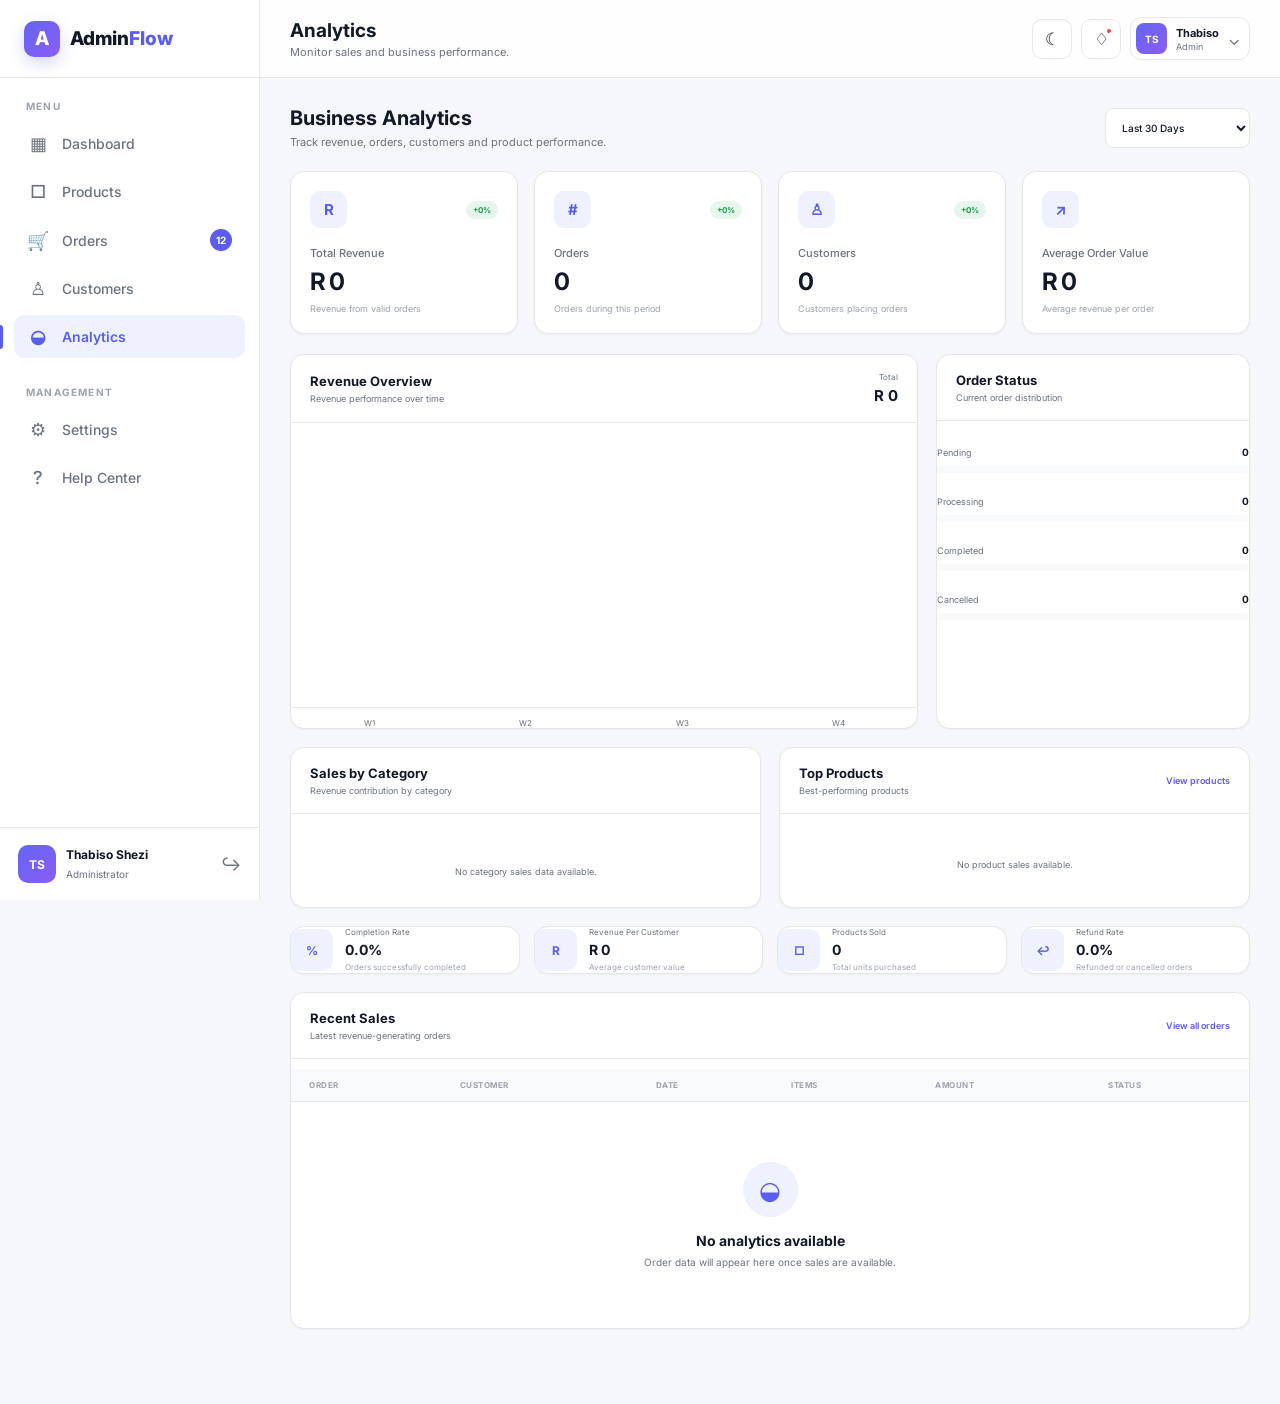
==== analytics.html @ e4ff373b "Add AdminFlow admin dashboard project" ====
<!DOCTYPE html>
<html lang="en">

<head>
    <meta charset="UTF-8">

    <meta
        name="viewport"
        content="width=device-width, initial-scale=1.0"
    >

    <meta
        name="description"
        content="AdminFlow sales and business analytics dashboard."
    >

    <title>Analytics | AdminFlow</title>

    <link rel="stylesheet" href="style.css">
</head>

<body>

<div class="dashboard-layout">

    <!-- ==========================================
         SIDEBAR
    =========================================== -->

    <aside class="sidebar" id="sidebar">

        <div class="sidebar-header">

            <a href="index.html" class="logo">

                <span class="logo-icon">
                    A
                </span>

                <span class="logo-text">
                    Admin<span>Flow</span>
                </span>

            </a>


            <button
                class="sidebar-close"
                id="sidebarClose"
                aria-label="Close sidebar"
            >
                ✕
            </button>

        </div>


        <nav class="sidebar-nav">

            <p class="nav-title">
                MENU
            </p>


            <a href="index.html" class="nav-link">

                <span class="nav-icon">
                    ▦
                </span>

                <span>
                    Dashboard
                </span>

            </a>


            <a href="products.html" class="nav-link">

                <span class="nav-icon">
                    □
                </span>

                <span>
                    Products
                </span>

            </a>


            <a href="orders.html" class="nav-link">

                <span class="nav-icon">
                    🛒
                </span>

                <span>
                    Orders
                </span>

                <span
                    class="nav-badge"
                    id="ordersBadge"
                >
                    12
                </span>

            </a>


            <a href="customers.html" class="nav-link">

                <span class="nav-icon">
                    ♙
                </span>

                <span>
                    Customers
                </span>

            </a>


            <a
                href="analytics.html"
                class="nav-link active"
            >

                <span class="nav-icon">
                    ◒
                </span>

                <span>
                    Analytics
                </span>

            </a>


            <p class="nav-title settings-title">
                MANAGEMENT
            </p>


            <a href="settings.html" class="nav-link">

                <span class="nav-icon">⚙</span>
                
                <span>Settings</span>
            </a>


            <a href="help.html" class="nav-link">

                <span class="nav-icon">?</span>

                <span>Help Center</span>
                
            </a>

        </nav>


        <!-- Sidebar User -->

        <div class="sidebar-user">

            <div class="user-avatar">
                TS
            </div>


            <div class="user-info">

                <strong>
                    Thabiso Shezi
                </strong>

                <span>
                    Administrator
                </span>

            </div>


            <button
                class="logout-btn"
                aria-label="Logout"
            >
                ↪
            </button>

        </div>

    </aside>


    <!-- ==========================================
         MAIN
    =========================================== -->

    <main class="main-content">


        <!-- ======================================
             HEADER
        ======================================= -->

        <header class="top-header">

            <div class="header-left">

                <button
                    class="menu-btn"
                    id="menuBtn"
                    aria-label="Open sidebar"
                >
                    ☰
                </button>


                <div>

                    <h1>
                        Analytics
                    </h1>

                    <p>
                        Monitor sales and business performance.
                    </p>

                </div>

            </div>


            <div class="header-actions">


                <!-- Theme -->

                <button
                    class="header-btn"
                    id="themeToggle"
                    aria-label="Change theme"
                >
                    ☾
                </button>


                <!-- Notifications -->

                <button
                    class="header-btn notification-btn"
                    aria-label="Notifications"
                >

                    ♢

                    <span class="notification-dot"></span>

                </button>


                <!-- Profile -->

                <button class="profile-button">

                    <div class="profile-avatar">
                        TS
                    </div>


                    <div class="profile-details">

                        <strong>
                            Thabiso
                        </strong>

                        <span>
                            Admin
                        </span>

                    </div>


                    <span class="profile-arrow">
                        ⌄
                    </span>

                </button>

            </div>

        </header>


        <!-- ======================================
             CONTENT
        ======================================= -->

        <div class="dashboard-content">


            <!-- ==================================
                 ANALYTICS HEADING
            =================================== -->

            <div class="products-page-heading">

                <div>

                    <h2>
                        Business Analytics
                    </h2>

                    <p>
                        Track revenue, orders, customers and product performance.
                    </p>

                </div>


                <select
                    id="analyticsPeriod"
                    class="analytics-period-select"
                    aria-label="Analytics period"
                >

                    <option value="7">
                        Last 7 Days
                    </option>

                    <option value="30" selected>
                        Last 30 Days
                    </option>

                    <option value="90">
                        Last 90 Days
                    </option>

                    <option value="all">
                        All Time
                    </option>

                </select>

            </div>


            <!-- ==================================
                 ANALYTICS STATS
            =================================== -->

            <section class="product-stats-grid">


                <!-- Revenue -->

                <article class="stat-card">

                    <div class="stat-top">

                        <div class="stat-icon">
                            R
                        </div>

                        <span
                            class="analytics-change positive"
                            id="revenueChange"
                        >
                            +0%
                        </span>

                    </div>


                    <p class="stat-label">
                        Total Revenue
                    </p>


                    <h3 id="analyticsRevenue">
                        R0
                    </h3>


                    <p class="stat-description">
                        Revenue from valid orders
                    </p>

                </article>


                <!-- Orders -->

                <article class="stat-card">

                    <div class="stat-top">

                        <div class="stat-icon">
                            #
                        </div>

                        <span
                            class="analytics-change positive"
                            id="ordersChange"
                        >
                            +0%
                        </span>

                    </div>


                    <p class="stat-label">
                        Orders
                    </p>


                    <h3 id="analyticsOrders">
                        0
                    </h3>


                    <p class="stat-description">
                        Orders during this period
                    </p>

                </article>


                <!-- Customers -->

                <article class="stat-card">

                    <div class="stat-top">

                        <div class="stat-icon">
                            ♙
                        </div>

                        <span
                            class="analytics-change positive"
                            id="customersChange"
                        >
                            +0%
                        </span>

                    </div>


                    <p class="stat-label">
                        Customers
                    </p>


                    <h3 id="analyticsCustomers">
                        0
                    </h3>


                    <p class="stat-description">
                        Customers placing orders
                    </p>

                </article>


                <!-- Average Order -->

                <article class="stat-card">

                    <div class="stat-top">

                        <div class="stat-icon">
                            ↗
                        </div>

                    </div>


                    <p class="stat-label">
                        Average Order Value
                    </p>


                    <h3 id="averageOrderValue">
                        R0
                    </h3>


                    <p class="stat-description">
                        Average revenue per order
                    </p>

                </article>

            </section>


            <!-- ==================================
                 MAIN ANALYTICS
            =================================== -->

            <section class="analytics-main-grid">


                <!-- ==============================
                     REVENUE CHART
                =============================== -->

                <article class="dashboard-card analytics-revenue-card">

                    <div class="card-header">

                        <div>

                            <h3>
                                Revenue Overview
                            </h3>

                            <p>
                                Revenue performance over time
                            </p>

                        </div>


                        <div class="analytics-total">

                            <span>
                                Total
                            </span>

                            <strong id="chartRevenueTotal">
                                R0
                            </strong>

                        </div>

                    </div>


                    <!-- Chart -->

                    <div
                        class="analytics-chart"
                        id="analyticsRevenueChart"
                    >

                        <!-- Generated with JavaScript -->

                    </div>


                    <!-- Labels -->

                    <div
                        class="analytics-chart-labels"
                        id="analyticsChartLabels"
                    >
                    </div>

                </article>


                <!-- ==============================
                     ORDER STATUS
                =============================== -->

                <article class="dashboard-card">

                    <div class="card-header">

                        <div>

                            <h3>
                                Order Status
                            </h3>

                            <p>
                                Current order distribution
                            </p>

                        </div>

                    </div>


                    <div class="order-status-analytics">


                        <div class="analytics-status-item">

                            <div class="analytics-status-top">

                                <span>
                                    Pending
                                </span>

                                <strong id="analyticsPending">
                                    0
                                </strong>

                            </div>


                            <div class="analytics-progress">

                                <div
                                    class="analytics-progress-bar pending"
                                    id="pendingProgress"
                                ></div>

                            </div>

                        </div>


                        <div class="analytics-status-item">

                            <div class="analytics-status-top">

                                <span>
                                    Processing
                                </span>

                                <strong id="analyticsProcessing">
                                    0
                                </strong>

                            </div>


                            <div class="analytics-progress">

                                <div
                                    class="analytics-progress-bar processing"
                                    id="processingProgress"
                                ></div>

                            </div>

                        </div>


                        <div class="analytics-status-item">

                            <div class="analytics-status-top">

                                <span>
                                    Completed
                                </span>

                                <strong id="analyticsCompleted">
                                    0
                                </strong>

                            </div>


                            <div class="analytics-progress">

                                <div
                                    class="analytics-progress-bar completed"
                                    id="completedProgress"
                                ></div>

                            </div>

                        </div>


                        <div class="analytics-status-item">

                            <div class="analytics-status-top">

                                <span>
                                    Cancelled
                                </span>

                                <strong id="analyticsCancelled">
                                    0
                                </strong>

                            </div>


                            <div class="analytics-progress">

                                <div
                                    class="analytics-progress-bar cancelled"
                                    id="cancelledProgress"
                                ></div>

                            </div>

                        </div>

                    </div>

                </article>

            </section>


            <!-- ==================================
                 SECOND ANALYTICS ROW
            =================================== -->

            <section class="analytics-secondary-grid">


                <!-- ==============================
                     SALES BY CATEGORY
                =============================== -->

                <article class="dashboard-card">

                    <div class="card-header">

                        <div>

                            <h3>
                                Sales by Category
                            </h3>

                            <p>
                                Revenue contribution by category
                            </p>

                        </div>

                    </div>


                    <div
                        class="analytics-category-list"
                        id="analyticsCategoryList"
                    >

                        <!-- Generated with JS -->

                    </div>

                </article>


                <!-- ==============================
                     TOP PRODUCTS
                =============================== -->

                <article class="dashboard-card">

                    <div class="card-header">

                        <div>

                            <h3>
                                Top Products
                            </h3>

                            <p>
                                Best-performing products
                            </p>

                        </div>


                        <a
                            href="products.html"
                            class="view-all-link"
                        >
                            View products
                        </a>

                    </div>


                    <div
                        class="analytics-products-list"
                        id="analyticsTopProducts"
                    >

                        <!-- Generated with JS -->

                    </div>

                </article>

            </section>


            <!-- ==================================
                 BUSINESS INSIGHTS
            =================================== -->

            <section class="analytics-insights-grid">


                <!-- Conversion -->

                <article class="dashboard-card insight-card">

                    <div class="insight-icon">
                        %
                    </div>


                    <div>

                        <span>
                            Completion Rate
                        </span>

                        <strong id="completionRate">
                            0%
                        </strong>

                        <p>
                            Orders successfully completed
                        </p>

                    </div>

                </article>


                <!-- Customer Value -->

                <article class="dashboard-card insight-card">

                    <div class="insight-icon">
                        R
                    </div>


                    <div>

                        <span>
                            Revenue Per Customer
                        </span>

                        <strong id="revenuePerCustomer">
                            R0
                        </strong>

                        <p>
                            Average customer value
                        </p>

                    </div>

                </article>


                <!-- Products Sold -->

                <article class="dashboard-card insight-card">

                    <div class="insight-icon">
                        □
                    </div>


                    <div>

                        <span>
                            Products Sold
                        </span>

                        <strong id="productsSold">
                            0
                        </strong>

                        <p>
                            Total units purchased
                        </p>

                    </div>

                </article>


                <!-- Refund Rate -->

                <article class="dashboard-card insight-card">

                    <div class="insight-icon">
                        ↩
                    </div>


                    <div>

                        <span>
                            Refund Rate
                        </span>

                        <strong id="refundRate">
                            0%
                        </strong>

                        <p>
                            Refunded or cancelled orders
                        </p>

                    </div>

                </article>

            </section>


            <!-- ==================================
                 RECENT SALES
            =================================== -->

            <section class="dashboard-card analytics-sales-card">

                <div class="card-header">

                    <div>

                        <h3>
                            Recent Sales
                        </h3>

                        <p>
                            Latest revenue-generating orders
                        </p>

                    </div>


                    <a
                        href="orders.html"
                        class="view-all-link"
                    >
                        View all orders
                    </a>

                </div>


                <div class="table-wrapper">

                    <table>

                        <thead>

                            <tr>

                                <th>
                                    ORDER
                                </th>

                                <th>
                                    CUSTOMER
                                </th>

                                <th>
                                    DATE
                                </th>

                                <th>
                                    ITEMS
                                </th>

                                <th>
                                    AMOUNT
                                </th>

                                <th>
                                    STATUS
                                </th>

                            </tr>

                        </thead>


                        <tbody id="analyticsRecentSales">

                            <!-- Generated with JS -->

                        </tbody>

                    </table>

                </div>


                <!-- Empty State -->

                <div
                    class="products-empty-state"
                    id="analyticsEmptyState"
                    hidden
                >

                    <div>
                        ◒
                    </div>

                    <h3>
                        No analytics available
                    </h3>

                    <p>
                        Order data will appear here once sales are available.
                    </p>

                </div>

            </section>

        </div>

    </main>

</div>


<!-- ==========================================
     MOBILE SIDEBAR OVERLAY
=========================================== -->

<div
    class="sidebar-overlay"
    id="sidebarOverlay"
></div>


<script src="script.js"></script>
<script src="app.js"></script>

</body>

</html>
---- style.css ----
/* =====================================================
   ADMINFLOW DASHBOARD
   style.css
   ===================================================== */

@import url("https://fonts.googleapis.com/css2?family=Inter:wght@400;500;600;700;800&display=swap");


/* =========================
   VARIABLES
   ========================= */

:root {
    --bg: #f6f7fb;
    --surface: #ffffff;
    --surface-secondary: #f9fafb;

    --text-primary: #111827;
    --text-secondary: #6b7280;
    --text-light: #9ca3af;

    --border: #e5e7eb;

    --primary: #5b5cf0;
    --primary-hover: #4f46e5;
    --primary-light: #eef2ff;

    --success: #16a34a;
    --success-bg: #dcfce7;

    --warning: #d97706;
    --warning-bg: #fef3c7;

    --danger: #dc2626;
    --danger-bg: #fee2e2;

    --info: #2563eb;
    --info-bg: #dbeafe;

    --sidebar-width: 260px;

    --shadow-sm:
        0 1px 2px rgba(0, 0, 0, 0.04);

    --shadow:
        0 8px 30px rgba(0, 0, 0, 0.06);

    --radius-sm: 8px;
    --radius: 14px;
    --radius-lg: 18px;

    --transition: 0.25s ease;
}


/* =========================
   DARK MODE
   ========================= */

body.dark {
    --bg: #09090b;
    --surface: #111113;
    --surface-secondary: #18181b;

    --text-primary: #f4f4f5;
    --text-secondary: #a1a1aa;
    --text-light: #71717a;

    --border: #27272a;

    --primary-light: rgba(91, 92, 240, 0.12);

    --shadow:
        0 10px 40px rgba(0, 0, 0, 0.3);
}


/* =========================
   RESET
   ========================= */

* {
    margin: 0;
    padding: 0;
    box-sizing: border-box;
}

html {
    scroll-behavior: smooth;
}

body {
    font-family: "Inter", sans-serif;
    background: var(--bg);
    color: var(--text-primary);
    min-height: 100vh;
    transition:
        background var(--transition),
        color var(--transition);
}

button,
input,
select {
    font: inherit;
}

button {
    border: none;
    cursor: pointer;
}

a {
    text-decoration: none;
    color: inherit;
}


/* =========================
   LAYOUT
   ========================= */

.dashboard-layout {
    display: flex;
    min-height: 100vh;
}


/* =====================================================
   SIDEBAR
   ===================================================== */

.sidebar {
    position: fixed;

    top: 0;
    left: 0;
    bottom: 0;

    width: var(--sidebar-width);

    background: var(--surface);

    border-right: 1px solid var(--border);

    display: flex;
    flex-direction: column;

    z-index: 1000;

    transition:
        transform var(--transition),
        background var(--transition);
}


/* Sidebar header */

.sidebar-header {
    height: 78px;

    display: flex;
    align-items: center;
    justify-content: space-between;

    padding: 0 24px;

    border-bottom: 1px solid var(--border);
}


/* Logo */

.logo {
    display: flex;
    align-items: center;
    gap: 10px;

    font-weight: 800;
    font-size: 19px;
}

.logo-icon {
    width: 36px;
    height: 36px;

    display: grid;
    place-items: center;

    border-radius: 10px;

    color: white;

    background:
        linear-gradient(
            135deg,
            #6366f1,
            #8b5cf6
        );

    box-shadow:
        0 6px 15px rgba(99, 102, 241, 0.25);
}

.logo-text span {
    color: var(--primary);
}


/* Close button */

.sidebar-close {
    display: none;

    background: transparent;

    color: var(--text-secondary);

    font-size: 20px;
}


/* =========================
   SIDEBAR NAV
   ========================= */

.sidebar-nav {
    padding: 22px 14px;

    flex: 1;

    overflow-y: auto;
}

.nav-title {
    padding: 0 12px;

    margin-bottom: 10px;

    font-size: 10px;

    font-weight: 700;

    letter-spacing: 1.2px;

    color: var(--text-light);
}

.settings-title {
    margin-top: 28px;
}


/* Links */

.nav-link {
    position: relative;

    display: flex;
    align-items: center;

    gap: 13px;

    padding: 11px 13px;

    margin-bottom: 5px;

    border-radius: 10px;

    color: var(--text-secondary);

    font-size: 14px;

    font-weight: 500;

    transition: var(--transition);
}

.nav-link:hover {
    background: var(--surface-secondary);

    color: var(--text-primary);

    transform: translateX(2px);
}


/* Active */

.nav-link.active {
    color: var(--primary);

    background: var(--primary-light);

    font-weight: 600;
}

.nav-link.active::before {
    content: "";

    position: absolute;

    left: -14px;

    width: 3px;
    height: 24px;

    background: var(--primary);

    border-radius:
        0 4px 4px 0;
}


/* Icons */

.nav-icon {
    width: 22px;

    text-align: center;

    font-size: 18px;
}


/* Badge */

.nav-badge {
    margin-left: auto;

    min-width: 22px;
    height: 22px;

    padding: 0 6px;

    display: grid;
    place-items: center;

    border-radius: 20px;

    background: var(--primary);

    color: white;

    font-size: 10px;

    font-weight: 700;
}


/* =========================
   SIDEBAR USER
   ========================= */

.sidebar-user {
    display: flex;
    align-items: center;

    gap: 10px;

    padding: 17px 18px;

    border-top: 1px solid var(--border);
}

.user-avatar,
.profile-avatar {
    display: grid;
    place-items: center;

    flex-shrink: 0;

    font-weight: 700;

    color: white;

    background:
        linear-gradient(
            135deg,
            #6366f1,
            #8b5cf6
        );
}

.user-avatar {
    width: 38px;
    height: 38px;

    border-radius: 10px;

    font-size: 12px;
}

.user-info {
    min-width: 0;

    flex: 1;
}

.user-info strong {
    display: block;

    font-size: 12px;

    white-space: nowrap;

    overflow: hidden;

    text-overflow: ellipsis;
}

.user-info span {
    font-size: 10px;

    color: var(--text-secondary);
}

.logout-btn {
    background: transparent;

    color: var(--text-secondary);

    font-size: 18px;

    transition: var(--transition);
}

.logout-btn:hover {
    color: var(--danger);

    transform: translateX(2px);
}


/* =====================================================
   MAIN CONTENT
   ===================================================== */

.main-content {
    width: calc(100% - var(--sidebar-width));

    margin-left: var(--sidebar-width);

    min-height: 100vh;
}


/* =====================================================
   TOP HEADER
   ===================================================== */

.top-header {
    min-height: 78px;

    display: flex;
    align-items: center;
    justify-content: space-between;

    gap: 20px;

    padding: 13px 30px;

    background:
        rgba(255, 255, 255, 0.85);

    border-bottom: 1px solid var(--border);

    position: sticky;

    top: 0;

    z-index: 500;

    backdrop-filter: blur(14px);
}

body.dark .top-header {
    background:
        rgba(17, 17, 19, 0.88);
}


/* Header left */

.header-left {
    display: flex;
    align-items: center;

    gap: 16px;
}

.header-left h1 {
    font-size: 19px;

    margin-bottom: 3px;
}

.header-left p {
    color: var(--text-secondary);

    font-size: 11px;
}


/* Menu button */

.menu-btn {
    display: none;

    width: 40px;
    height: 40px;

    border-radius: 9px;

    background: var(--surface-secondary);

    color: var(--text-primary);

    font-size: 20px;
}


/* Header actions */

.header-actions {
    display: flex;
    align-items: center;

    gap: 9px;
}


/* =========================
   SEARCH
   ========================= */

.search-box {
    width: 230px;
    height: 40px;

    display: flex;
    align-items: center;

    gap: 9px;

    padding: 0 13px;

    background: var(--surface-secondary);

    border: 1px solid var(--border);

    border-radius: 10px;

    transition: var(--transition);
}

.search-box:focus-within {
    border-color: var(--primary);

    box-shadow:
        0 0 0 3px rgba(91, 92, 240, 0.1);
}

.search-box span {
    color: var(--text-light);

    font-size: 18px;
}

.search-box input {
    width: 100%;

    border: none;
    outline: none;

    background: transparent;

    color: var(--text-primary);

    font-size: 12px;
}

.search-box input::placeholder {
    color: var(--text-light);
}


/* Header buttons */

.header-btn {
    position: relative;

    width: 40px;
    height: 40px;

    display: grid;
    place-items: center;

    border-radius: 10px;

    border: 1px solid var(--border);

    background: var(--surface);

    color: var(--text-primary);

    font-size: 17px;

    transition: var(--transition);
}

.header-btn:hover {
    background: var(--surface-secondary);

    transform: translateY(-1px);
}


/* Notification */

.notification-dot {
    position: absolute;

    top: 8px;
    right: 8px;

    width: 6px;
    height: 6px;

    background: #ef4444;

    border: 1px solid var(--surface);

    border-radius: 50%;
}


/* Profile */

.profile-button {
    display: flex;
    align-items: center;

    gap: 9px;

    padding: 5px 9px 5px 5px;

    border: 1px solid var(--border);

    border-radius: 11px;

    background: var(--surface);

    color: var(--text-primary);

    transition: var(--transition);
}

.profile-button:hover {
    background: var(--surface-secondary);
}

.profile-avatar {
    width: 31px;
    height: 31px;

    border-radius: 8px;

    font-size: 10px;
}

.profile-details {
    text-align: left;
}

.profile-details strong {
    display: block;

    font-size: 11px;
}

.profile-details span {
    display: block;

    margin-top: 1px;

    color: var(--text-secondary);

    font-size: 9px;
}

.profile-arrow {
    color: var(--text-secondary);
}


/* =====================================================
   DASHBOARD CONTENT
   ===================================================== */

.dashboard-content {
    width: 100%;

    max-width: 1600px;

    margin: auto;

    padding: 28px 30px 50px;
}


/* =========================
   SECTION HEADING
   ========================= */

.section-heading {
    display: flex;
    justify-content: space-between;
    align-items: center;

    gap: 20px;

    margin-bottom: 20px;
}

.section-heading h2 {
    font-size: 17px;

    margin-bottom: 4px;
}

.section-heading p {
    color: var(--text-secondary);

    font-size: 11px;
}


/* Date filter */

.date-filter {
    height: 38px;

    padding: 0 34px 0 13px;

    border: 1px solid var(--border);

    border-radius: 9px;

    background: var(--surface);

    color: var(--text-primary);

    outline: none;

    font-size: 11px;

    cursor: pointer;
}


/* =====================================================
   STAT CARDS
   ===================================================== */

.stats-grid {
    display: grid;

    grid-template-columns:
        repeat(4, minmax(0, 1fr));

    gap: 16px;

    margin-bottom: 20px;
}

.stat-card {
    padding: 19px;

    background: var(--surface);

    border: 1px solid var(--border);

    border-radius: var(--radius);

    box-shadow: var(--shadow-sm);

    transition: var(--transition);
}

.stat-card:hover {
    transform: translateY(-3px);

    box-shadow: var(--shadow);
}


/* Top */

.stat-top {
    display: flex;
    align-items: center;
    justify-content: space-between;

    margin-bottom: 18px;
}

.stat-icon {
    width: 37px;
    height: 37px;

    display: grid;
    place-items: center;

    border-radius: 10px;

    background: var(--primary-light);

    color: var(--primary);

    font-size: 15px;

    font-weight: 700;
}


/* Change */

.stat-change {
    display: inline-flex;
    align-items: center;

    padding: 4px 7px;

    border-radius: 20px;

    font-size: 9px;

    font-weight: 700;
}

.stat-change.positive {
    color: var(--success);

    background: var(--success-bg);
}

.stat-change.negative {
    color: var(--danger);

    background: var(--danger-bg);
}


/* Numbers */

.stat-label {
    margin-bottom: 7px;

    color: var(--text-secondary);

    font-size: 11px;

    font-weight: 500;
}

.stat-card h3 {
    margin-bottom: 7px;

    font-size: 24px;

    letter-spacing: -0.8px;
}

.stat-description {
    color: var(--text-light);

    font-size: 9px;
}


/* =====================================================
   GENERAL DASHBOARD CARD
   ===================================================== */

.dashboard-card {
    background: var(--surface);

    border: 1px solid var(--border);

    border-radius: var(--radius);

    box-shadow: var(--shadow-sm);

    overflow: hidden;
}


/* Card header */

.card-header {
    min-height: 65px;

    display: flex;
    align-items: center;
    justify-content: space-between;

    gap: 15px;

    padding: 17px 19px;

    border-bottom: 1px solid var(--border);
}

.card-header h3 {
    margin-bottom: 4px;

    font-size: 13px;
}

.card-header p {
    color: var(--text-secondary);

    font-size: 9px;
}

.card-menu,
.table-action {
    background: transparent;

    color: var(--text-secondary);

    letter-spacing: 1px;
}


/* =====================================================
   ANALYTICS
   ===================================================== */

.analytics-grid {
    display: grid;

    grid-template-columns:
        minmax(0, 2fr)
        minmax(280px, 1fr);

    gap: 16px;

    margin-bottom: 20px;
}


/* =========================
   REVENUE
   ========================= */

.revenue-summary {
    display: flex;
    align-items: flex-end;

    gap: 12px;

    padding: 18px 20px 0;
}

.revenue-summary div {
    display: flex;
    flex-direction: column;

    gap: 4px;
}

.revenue-summary span {
    color: var(--text-secondary);

    font-size: 9px;
}

.revenue-summary strong {
    font-size: 20px;
}


/* =========================
   CHART
   ========================= */

.chart-container {
    position: relative;

    height: 240px;

    margin: 12px 20px 20px;

    padding-left: 42px;

    overflow: hidden;
}


/* Grid labels */

.chart-grid {
    position: absolute;

    top: 0;
    bottom: 30px;
    left: 0;

    width: 100%;

    display: flex;
    flex-direction: column;

    justify-content: space-between;

    pointer-events: none;
}

.chart-grid span {
    position: relative;

    display: block;

    color: var(--text-light);

    font-size: 8px;
}

.chart-grid span::after {
    content: "";

    position: absolute;

    left: 35px;
    right: 0;

    top: 50%;

    height: 1px;

    background: var(--border);
}


/* Bars */

.chart-bars {
    position: absolute;

    top: 0;
    left: 42px;
    right: 0;
    bottom: 0;

    display: flex;
    align-items: flex-end;
    justify-content: space-around;

    gap: 12px;

    padding-top: 10px;
}

.chart-column {
    position: relative;

    height: 100%;

    flex: 1;

    display: flex;
    flex-direction: column;
    justify-content: flex-end;
    align-items: center;

    gap: 7px;
}

.chart-bar {
    width: 55%;

    max-width: 38px;

    min-width: 12px;

    border-radius: 6px 6px 2px 2px;

    background:
        linear-gradient(
            180deg,
            #818cf8,
            #4f46e5
        );

    box-shadow:
        0 4px 12px rgba(79, 70, 229, 0.18);

    transition:
        height 0.7s ease,
        transform var(--transition);
}

.chart-bar:hover {
    transform: scaleX(1.08);
}

.chart-column span {
    color: var(--text-secondary);

    font-size: 8px;
}


/* =====================================================
   SALES CATEGORY
   ===================================================== */

.sales-list {
    padding: 19px;
}

.sales-item {
    display: flex;
    justify-content: space-between;
    align-items: center;

    margin-top: 16px;
}

.sales-item:first-child {
    margin-top: 0;
}

.sales-info {
    display: flex;
    align-items: center;

    gap: 10px;
}

.sales-info div {
    display: flex;
    flex-direction: column;

    gap: 3px;
}

.sales-info strong,
.sales-item > strong {
    font-size: 10px;
}

.sales-info span:not(.sales-dot) {
    color: var(--text-secondary);

    font-size: 9px;
}

.sales-dot {
    width: 8px;
    height: 8px;

    border-radius: 50%;

    background: var(--primary);
}


/* Progress */

.progress {
    width: 100%;
    height: 5px;

    margin-top: 9px;

    border-radius: 10px;

    background: var(--surface-secondary);

    overflow: hidden;
}

.progress-bar {
    height: 100%;

    border-radius: 10px;

    background:
        linear-gradient(
            90deg,
            #6366f1,
            #8b5cf6
        );
}


/* =====================================================
   RECENT ORDERS TABLE
   ===================================================== */

.orders-card {
    margin-bottom: 20px;
}

.view-all {
    color: var(--primary);

    font-size: 10px;

    font-weight: 600;

    transition: var(--transition);
}

.view-all:hover {
    color: var(--primary-hover);
}


/* Table wrapper */

.table-wrapper {
    width: 100%;

    overflow-x: auto;
}

table {
    width: 100%;

    border-collapse: collapse;

    min-width: 850px;
}

th {
    padding: 11px 18px;

    background: var(--surface-secondary);

    border-bottom: 1px solid var(--border);

    color: var(--text-light);

    font-size: 8px;

    font-weight: 700;

    text-align: left;

    letter-spacing: 0.5px;
}

td {
    padding: 13px 18px;

    border-bottom: 1px solid var(--border);

    color: var(--text-secondary);

    font-size: 10px;
}

tbody tr {
    transition: var(--transition);
}

tbody tr:hover {
    background: var(--surface-secondary);
}

tbody tr:last-child td {
    border-bottom: none;
}

td strong {
    color: var(--text-primary);

    font-size: 10px;
}


/* Customer */

.customer-cell {
    display: flex;
    align-items: center;

    gap: 8px;
}

.customer-avatar {
    width: 29px;
    height: 29px;

    display: grid;
    place-items: center;

    flex-shrink: 0;

    border-radius: 8px;

    background: var(--primary-light);

    color: var(--primary);

    font-size: 8px;

    font-weight: 700;
}


/* =========================
   STATUS
   ========================= */

.status {
    display: inline-flex;

    padding: 5px 8px;

    border-radius: 20px;

    font-size: 8px;

    font-weight: 600;
}

.status.completed {
    color: var(--success);

    background: var(--success-bg);
}

.status.pending {
    color: var(--warning);

    background: var(--warning-bg);
}

.status.processing {
    color: var(--info);

    background: var(--info-bg);
}

.status.cancelled {
    color: var(--danger);

    background: var(--danger-bg);
}


/* =====================================================
   BOTTOM GRID
   ===================================================== */

.bottom-grid {
    display: grid;

    grid-template-columns:
        repeat(2, minmax(0, 1fr));

    gap: 16px;
}


/* =====================================================
   PRODUCTS
   ===================================================== */

.product-list {
    padding: 8px 18px;
}

.product-item {
    display: flex;
    align-items: center;

    gap: 11px;

    padding: 12px 0;

    border-bottom: 1px solid var(--border);
}

.product-item:last-child {
    border-bottom: none;
}

.product-image {
    width: 39px;
    height: 39px;

    display: grid;
    place-items: center;

    flex-shrink: 0;

    border-radius: 9px;

    background: var(--surface-secondary);

    font-size: 18px;
}

.product-info {
    min-width: 0;

    flex: 1;
}

.product-info strong {
    display: block;

    margin-bottom: 4px;

    font-size: 10px;
}

.product-info span {
    color: var(--text-secondary);

    font-size: 8px;
}

.product-sales {
    text-align: right;
}

.product-sales strong {
    display: block;

    font-size: 10px;
}

.product-sales span {
    color: var(--text-secondary);

    font-size: 8px;
}


/* =====================================================
   ACTIVITY
   ===================================================== */

.activity-list {
    padding: 8px 18px;
}

.activity-item {
    position: relative;

    display: flex;

    gap: 11px;

    padding: 12px 0;
}

.activity-item:not(:last-child)::after {
    content: "";

    position: absolute;

    left: 15px;

    top: 43px;
    bottom: -7px;

    width: 1px;

    background: var(--border);
}

.activity-icon {
    width: 31px;
    height: 31px;

    display: grid;
    place-items: center;

    flex-shrink: 0;

    border-radius: 50%;

    background: var(--primary-light);

    color: var(--primary);

    font-size: 11px;

    font-weight: 700;

    z-index: 1;
}

.activity-item p {
    margin-bottom: 4px;

    color: var(--text-secondary);

    font-size: 9px;

    line-height: 1.5;
}

.activity-item p strong {
    color: var(--text-primary);
}

.activity-item div > span {
    color: var(--text-light);

    font-size: 8px;
}


/* =====================================================
   SCROLLBAR
   ===================================================== */

::-webkit-scrollbar {
    width: 7px;
    height: 7px;
}

::-webkit-scrollbar-track {
    background: transparent;
}

::-webkit-scrollbar-thumb {
    background: #c7c9d1;

    border-radius: 10px;
}

body.dark ::-webkit-scrollbar-thumb {
    background: #3f3f46;
}


/* =====================================================
   SIDEBAR OVERLAY
   ===================================================== */

.sidebar-overlay {
    position: fixed;

    inset: 0;

    background:
        rgba(0, 0, 0, 0.5);

    backdrop-filter: blur(2px);

    z-index: 900;

    opacity: 0;

    visibility: hidden;

    transition: var(--transition);
}

.sidebar-overlay.show {
    opacity: 1;

    visibility: visible;
}


/* =====================================================
   RESPONSIVE - LARGE TABLET
   ===================================================== */

@media (max-width: 1200px) {

    .stats-grid {
        grid-template-columns:
            repeat(2, minmax(0, 1fr));
    }

    .analytics-grid {
        grid-template-columns: 1fr;
    }
}


/* =====================================================
   RESPONSIVE - TABLET
   ===================================================== */

@media (max-width: 900px) {

    .sidebar {
        transform: translateX(-100%);

        box-shadow:
            15px 0 40px rgba(0, 0, 0, 0.15);
    }

    .sidebar.show {
        transform: translateX(0);
    }

    .sidebar-close {
        display: block;
    }

    .main-content {
        width: 100%;

        margin-left: 0;
    }

    .menu-btn {
        display: grid;
        place-items: center;
    }

    .top-header {
        padding:
            12px 20px;
    }

    .dashboard-content {
        padding:
            24px 20px 40px;
    }

    .search-box {
        width: 180px;
    }

    .profile-details,
    .profile-arrow {
        display: none;
    }

    .profile-button {
        padding: 4px;
    }

    .bottom-grid {
        grid-template-columns: 1fr;
    }
}


/* =====================================================
   RESPONSIVE - MOBILE
   ===================================================== */

@media (max-width: 650px) {

    .top-header {
        min-height: 68px;
    }

    .header-left p {
        display: none;
    }

    .header-left h1 {
        font-size: 16px;
    }

    .search-box {
        display: none;
    }

    .dashboard-content {
        padding:
            20px 14px 35px;
    }

    .section-heading {
        align-items: flex-start;

        flex-direction: column;
    }

    .date-filter {
        width: 100%;
    }

    .stats-grid {
        grid-template-columns: 1fr;
    }

    .stat-card {
        padding: 18px;
    }

    .stat-card h3 {
        font-size: 22px;
    }

    .analytics-grid {
        grid-template-columns: 1fr;
    }

    .chart-container {
        height: 210px;

        margin-left: 12px;
        margin-right: 12px;
    }

    .card-header {
        padding:
            15px 16px;
    }

    .revenue-summary {
        padding-left: 16px;
        padding-right: 16px;
    }

    .sidebar {
        width: 270px;
    }
}


/* =====================================================
   VERY SMALL DEVICES
   ===================================================== */

@media (max-width: 400px) {

    .header-actions {
        gap: 5px;
    }

    .header-btn {
        width: 36px;
        height: 36px;
    }

    .profile-avatar {
        width: 28px;
        height: 28px;
    }

    .menu-btn {
        width: 36px;
        height: 36px;
    }

    .header-left {
        gap: 9px;
    }

    .dashboard-content {
        padding-left: 11px;
        padding-right: 11px;
    }
}

/* =====================================================
   PRODUCTS PAGE
   ===================================================== */

.products-page-heading {
    display: flex;
    justify-content: space-between;
    align-items: center;
    gap: 20px;
    margin-bottom: 22px;
}

.products-page-heading h2 {
    font-size: 20px;
    margin-bottom: 5px;
}

.products-page-heading p {
    font-size: 11px;
    color: var(--text-secondary);
}


/* =========================
   ADD PRODUCT BUTTON
   ========================= */

.add-product-btn {
    display: flex;
    align-items: center;
    justify-content: center;
    gap: 8px;

    padding: 11px 16px;

    background: var(--primary);
    color: #fff;

    border-radius: 10px;

    font-size: 11px;
    font-weight: 600;

    box-shadow:
        0 6px 15px rgba(91, 92, 240, 0.2);

    transition: var(--transition);
}

.add-product-btn:hover {
    background: var(--primary-hover);
    transform: translateY(-2px);
}

.add-product-btn span {
    font-size: 17px;
}


/* =========================
   PRODUCT STATS
   ========================= */

.product-stats-grid {
    display: grid;

    grid-template-columns:
        repeat(4, minmax(0, 1fr));

    gap: 16px;

    margin-bottom: 20px;
}


/* =========================
   PRODUCTS TABLE CARD
   ========================= */

.products-table-card {
    overflow: visible;
}

.products-toolbar {
    display: flex;
    align-items: center;
    justify-content: space-between;

    gap: 20px;

    padding: 18px 20px;

    border-bottom: 1px solid var(--border);
}

.products-toolbar h3 {
    font-size: 13px;
    margin-bottom: 4px;
}

.products-toolbar p {
    font-size: 9px;
    color: var(--text-secondary);
}


/* =========================
   FILTERS
   ========================= */

.product-filters {
    display: flex;
    gap: 9px;
}

.product-filters select {
    min-width: 135px;
    height: 37px;

    padding: 0 30px 0 11px;

    border: 1px solid var(--border);
    border-radius: 8px;

    background: var(--surface);
    color: var(--text-primary);

    outline: none;

    font-size: 10px;

    cursor: pointer;

    transition: var(--transition);
}

.product-filters select:focus {
    border-color: var(--primary);

    box-shadow:
        0 0 0 3px rgba(91, 92, 240, 0.1);
}


/* =========================
   PRODUCT TABLE INFO
   ========================= */

.product-table-info {
    display: flex;
    align-items: center;
    gap: 10px;
}

.table-product-image {
    width: 40px;
    height: 40px;

    display: grid;
    place-items: center;

    flex-shrink: 0;

    border-radius: 10px;

    background: var(--surface-secondary);

    border: 1px solid var(--border);

    font-size: 18px;
}

.product-table-info strong {
    display: block;

    margin-bottom: 4px;

    color: var(--text-primary);

    font-size: 10px;
}

.product-table-info span {
    color: var(--text-light);

    font-size: 8px;
}


/* =========================
   PRODUCT ACTIONS
   ========================= */

.product-actions {
    display: flex;
    align-items: center;
    gap: 6px;
}

.edit-product-btn,
.delete-product-btn {
    width: 31px;
    height: 31px;

    display: grid;
    place-items: center;

    border: 1px solid var(--border);

    border-radius: 7px;

    background: var(--surface);

    font-size: 12px;

    transition: var(--transition);
}

.edit-product-btn {
    color: var(--primary);
}

.edit-product-btn:hover {
    color: white;
    background: var(--primary);
    border-color: var(--primary);

    transform: translateY(-1px);
}

.delete-product-btn {
    color: var(--danger);
}

.delete-product-btn:hover {
    color: white;
    background: var(--danger);
    border-color: var(--danger);

    transform: translateY(-1px);
}


/* =====================================================
   EMPTY STATE
   ===================================================== */

.products-empty-state {
    padding: 60px 20px;

    text-align: center;
}

.products-empty-state[hidden] {
    display: none;
}

.products-empty-state div {
    width: 55px;
    height: 55px;

    display: grid;
    place-items: center;

    margin: 0 auto 15px;

    border-radius: 50%;

    background: var(--primary-light);

    color: var(--primary);

    font-size: 25px;
}

.products-empty-state h3 {
    margin-bottom: 7px;

    font-size: 14px;
}

.products-empty-state p {
    color: var(--text-secondary);

    font-size: 10px;
}


/* =====================================================
   PRODUCT MODAL OVERLAY
   ===================================================== */

.product-modal-overlay {
    position: fixed;

    inset: 0;

    display: flex;
    justify-content: center;
    align-items: center;

    padding: 20px;

    background:
        rgba(9, 9, 11, 0.65);

    backdrop-filter: blur(5px);

    z-index: 5000;

    opacity: 0;
    visibility: hidden;

    transition: 0.25s ease;
}

.product-modal-overlay.show {
    opacity: 1;
    visibility: visible;
}


/* =====================================================
   PRODUCT MODAL
   ===================================================== */

.product-modal {
    width: 100%;
    max-width: 540px;

    max-height: 90vh;

    overflow-y: auto;

    background: var(--surface);

    border: 1px solid var(--border);

    border-radius: 16px;

    box-shadow:
        0 25px 60px rgba(0, 0, 0, 0.25);

    transform:
        translateY(20px)
        scale(0.98);

    transition: 0.25s ease;
}

.product-modal-overlay.show .product-modal {
    transform:
        translateY(0)
        scale(1);
}


/* =========================
   MODAL HEADER
   ========================= */

.product-modal-header {
    display: flex;
    justify-content: space-between;
    align-items: flex-start;

    gap: 20px;

    padding: 20px 22px;

    border-bottom: 1px solid var(--border);
}

.product-modal-header h2 {
    margin-bottom: 5px;

    font-size: 16px;
}

.product-modal-header p {
    color: var(--text-secondary);

    font-size: 10px;
}

.modal-close {
    width: 32px;
    height: 32px;

    display: grid;
    place-items: center;

    flex-shrink: 0;

    border-radius: 8px;

    background: var(--surface-secondary);

    color: var(--text-secondary);

    transition: var(--transition);
}

.modal-close:hover {
    background: var(--danger-bg);
    color: var(--danger);
}


/* =====================================================
   PRODUCT FORM
   ===================================================== */

#productForm {
    padding: 22px;
}

.form-group {
    margin-bottom: 17px;
}

.form-group label {
    display: block;

    margin-bottom: 7px;

    color: var(--text-primary);

    font-size: 10px;
    font-weight: 600;
}

.form-group input,
.form-group select,
.form-group textarea {
    width: 100%;

    border: 1px solid var(--border);

    border-radius: 9px;

    background: var(--surface-secondary);

    color: var(--text-primary);

    outline: none;

    font-size: 11px;

    transition: var(--transition);
}

.form-group input,
.form-group select {
    height: 42px;

    padding: 0 12px;
}

.form-group textarea {
    padding: 12px;

    resize: vertical;

    min-height: 90px;
}

.form-group input:focus,
.form-group select:focus,
.form-group textarea:focus {
    border-color: var(--primary);

    background: var(--surface);

    box-shadow:
        0 0 0 3px rgba(91, 92, 240, 0.1);
}

.form-group input::placeholder,
.form-group textarea::placeholder {
    color: var(--text-light);
}

.form-group small {
    display: block;

    margin-top: 6px;

    color: var(--text-light);

    font-size: 8px;
}


/* =========================
   FORM ROW
   ========================= */

.form-row {
    display: grid;

    grid-template-columns:
        repeat(2, minmax(0, 1fr));

    gap: 14px;
}


/* =====================================================
   MODAL ACTIONS
   ===================================================== */

.modal-actions {
    display: flex;
    justify-content: flex-end;

    gap: 9px;

    padding-top: 5px;
}

.cancel-product-btn,
.save-product-btn {
    min-width: 100px;

    padding: 10px 15px;

    border-radius: 9px;

    font-size: 10px;

    font-weight: 600;

    transition: var(--transition);
}

.cancel-product-btn {
    background: var(--surface-secondary);

    color: var(--text-secondary);

    border: 1px solid var(--border);
}

.cancel-product-btn:hover {
    color: var(--text-primary);

    background: var(--border);
}

.save-product-btn {
    background: var(--primary);

    color: white;
}

.save-product-btn:hover {
    background: var(--primary-hover);

    transform: translateY(-1px);
}


/* =====================================================
   DARK MODE FIXES
   ===================================================== */

body.dark .stat-change.positive,
body.dark .status.completed {
    background:
        rgba(22, 163, 74, 0.12);
}

body.dark .stat-change.negative,
body.dark .status.cancelled {
    background:
        rgba(220, 38, 38, 0.12);
}

body.dark .status.pending {
    background:
        rgba(217, 119, 6, 0.12);
}

body.dark .status.processing {
    background:
        rgba(37, 99, 235, 0.12);
}


/* =====================================================
   PRODUCTS RESPONSIVE
   ===================================================== */

@media (max-width: 1100px) {

    .product-stats-grid {
        grid-template-columns:
            repeat(2, minmax(0, 1fr));
    }
}


@media (max-width: 750px) {

    .products-page-heading {
        align-items: stretch;
        flex-direction: column;
    }

    .add-product-btn {
        width: 100%;
    }

    .products-toolbar {
        align-items: stretch;
        flex-direction: column;
    }

    .product-filters {
        width: 100%;
    }

    .product-filters select {
        flex: 1;
        min-width: 0;
    }
}


@media (max-width: 550px) {

    .product-stats-grid {
        grid-template-columns: 1fr;
    }

    .product-filters {
        flex-direction: column;
    }

    .product-filters select {
        width: 100%;
    }

    .form-row {
        grid-template-columns: 1fr;
        gap: 0;
    }

    .product-modal-overlay {
        padding: 10px;
    }

    .product-modal {
        max-height: 95vh;
    }

    .product-modal-header,
    #productForm {
        padding: 17px;
    }

    .modal-actions {
        flex-direction: column-reverse;
    }

    .cancel-product-btn,
    .save-product-btn {
        width: 100%;
    }
}

/* =====================================================
   ORDERS PAGE
   ===================================================== */

/* =========================
   ORDER STATUS SELECT
   ========================= */

.order-status-select {
    width: 100%;
    height: 42px;

    padding: 0 12px;

    border: 1px solid var(--border);
    border-radius: 9px;

    background: var(--surface-secondary);
    color: var(--text-primary);

    font-size: 11px;

    outline: none;
    cursor: pointer;

    transition: var(--transition);
}

.order-status-select:focus {
    border-color: var(--primary);

    box-shadow:
        0 0 0 3px
        rgba(91, 92, 240, 0.1);
}


/* =====================================================
   ORDER TABLE
   ===================================================== */

#ordersTableBody tr {
    transition: var(--transition);
}

#ordersTableBody tr:hover {
    background: var(--surface-secondary);
}


/* Order ID */

.order-id {
    color: var(--primary);

    font-size: 10px;
    font-weight: 700;
}


/* Customer */

.order-customer {
    display: flex;
    align-items: center;

    gap: 9px;
}

.order-customer-info {
    min-width: 0;
}

.order-customer-info strong {
    display: block;

    margin-bottom: 3px;

    color: var(--text-primary);

    font-size: 10px;
}

.order-customer-info span {
    display: block;

    color: var(--text-light);

    font-size: 8px;

    max-width: 160px;

    overflow: hidden;

    text-overflow: ellipsis;

    white-space: nowrap;
}


/* =====================================================
   PAYMENT STATUS
   ===================================================== */

.payment-status {
    display: inline-flex;
    align-items: center;

    gap: 5px;

    padding: 5px 8px;

    border-radius: 20px;

    font-size: 8px;
    font-weight: 600;
}

.payment-status::before {
    content: "";

    width: 5px;
    height: 5px;

    border-radius: 50%;
}


/* Paid */

.payment-status.paid {
    color: var(--success);

    background: var(--success-bg);
}

.payment-status.paid::before {
    background: var(--success);
}


/* Pending */

.payment-status.payment-pending {
    color: var(--warning);

    background: var(--warning-bg);
}

.payment-status.payment-pending::before {
    background: var(--warning);
}


/* Refunded */

.payment-status.refunded {
    color: var(--danger);

    background: var(--danger-bg);
}

.payment-status.refunded::before {
    background: var(--danger);
}


/* =====================================================
   VIEW ORDER BUTTON
   ===================================================== */

.view-order-btn {
    display: inline-flex;
    align-items: center;
    justify-content: center;

    min-width: 60px;

    padding: 7px 10px;

    border: 1px solid var(--border);

    border-radius: 7px;

    background: var(--surface);

    color: var(--primary);

    font-size: 9px;
    font-weight: 600;

    transition: var(--transition);
}

.view-order-btn:hover {
    background: var(--primary);

    border-color: var(--primary);

    color: white;

    transform: translateY(-1px);
}


/* =====================================================
   ORDER MODAL
   ===================================================== */

.order-modal {
    max-width: 620px;
}

.order-details-body {
    padding: 22px;
}


/* =====================================================
   ORDER DETAIL SECTION
   ===================================================== */

.order-detail-section {
    margin-bottom: 25px;
}

.order-detail-section:last-of-type {
    margin-bottom: 18px;
}

.order-detail-section h3 {
    margin-bottom: 12px;

    font-size: 11px;
    font-weight: 700;
}


/* =====================================================
   CUSTOMER CARD
   ===================================================== */

.order-customer-card {
    display: flex;
    align-items: center;

    gap: 11px;

    padding: 13px;

    background: var(--surface-secondary);

    border: 1px solid var(--border);

    border-radius: 10px;
}

.order-customer-card .customer-avatar {
    width: 38px;
    height: 38px;

    font-size: 9px;
}

.order-customer-card strong {
    display: block;

    margin-bottom: 4px;

    font-size: 10px;
}

.order-customer-card span {
    color: var(--text-secondary);

    font-size: 9px;
}


/* =====================================================
   ORDER INFO GRID
   ===================================================== */

.order-info-grid {
    display: grid;

    grid-template-columns:
        repeat(2, minmax(0, 1fr));

    gap: 10px;
}

.order-info-grid > div {
    padding: 13px;

    background: var(--surface-secondary);

    border: 1px solid var(--border);

    border-radius: 9px;
}

.order-info-grid span {
    display: block;

    margin-bottom: 5px;

    color: var(--text-secondary);

    font-size: 8px;
}

.order-info-grid strong {
    font-size: 10px;
}


/* =====================================================
   ORDER PRODUCTS
   ===================================================== */

.modal-order-products {
    border: 1px solid var(--border);

    border-radius: 10px;

    overflow: hidden;
}

.modal-order-product {
    display: flex;
    align-items: center;

    gap: 11px;

    padding: 12px 13px;

    border-bottom: 1px solid var(--border);
}

.modal-order-product:last-child {
    border-bottom: none;
}

.modal-order-product-icon {
    width: 38px;
    height: 38px;

    display: grid;
    place-items: center;

    flex-shrink: 0;

    border-radius: 9px;

    background: var(--surface-secondary);

    font-size: 17px;
}

.modal-order-product-info {
    flex: 1;
    min-width: 0;
}

.modal-order-product-info strong {
    display: block;

    margin-bottom: 4px;

    font-size: 10px;
}

.modal-order-product-info span {
    color: var(--text-secondary);

    font-size: 8px;
}

.modal-order-product-price {
    text-align: right;
}

.modal-order-product-price strong {
    display: block;

    margin-bottom: 3px;

    font-size: 10px;
}

.modal-order-product-price span {
    color: var(--text-secondary);

    font-size: 8px;
}


/* =====================================================
   STATUS COLORS
   ===================================================== */

.status.pending {
    color: var(--warning);

    background: var(--warning-bg);
}

.status.processing {
    color: var(--info);

    background: var(--info-bg);
}

.status.completed {
    color: var(--success);

    background: var(--success-bg);
}

.status.cancelled {
    color: var(--danger);

    background: var(--danger-bg);
}


/* =====================================================
   DARK MODE
   ===================================================== */

body.dark .payment-status.paid {
    background:
        rgba(22, 163, 74, 0.12);
}

body.dark .payment-status.payment-pending {
    background:
        rgba(217, 119, 6, 0.12);
}

body.dark .payment-status.refunded {
    background:
        rgba(220, 38, 38, 0.12);
}


/* =====================================================
   RESPONSIVE
   ===================================================== */

@media (max-width: 650px) {

    .order-details-body {
        padding: 17px;
    }

    .order-info-grid {
        grid-template-columns: 1fr;
    }

    .modal-order-product {
        align-items: flex-start;
    }

    .modal-order-product-price {
        min-width: 65px;
    }
}


@media (max-width: 450px) {

    .order-customer-card {
        padding: 11px;
    }

    .modal-order-product {
        gap: 8px;

        padding: 11px;
    }

    .modal-order-product-icon {
        width: 34px;
        height: 34px;
    }
}

/* =====================================================
   CUSTOMERS PAGE
   ===================================================== */

/* =========================
   CUSTOMER TABLE
   ========================= */

.customers-table tbody tr {
    transition: var(--transition);
}

.customers-table tbody tr:hover {
    background: var(--surface-secondary);
}


/* =========================
   CUSTOMER TABLE PROFILE
   ========================= */

.customer-table-profile {
    display: flex;
    align-items: center;
    gap: 10px;
}

.customer-avatar {
    width: 36px;
    height: 36px;

    display: grid;
    place-items: center;

    flex-shrink: 0;

    border-radius: 50%;

    background: var(--primary-light);
    color: var(--primary);

    font-size: 9px;
    font-weight: 700;
}

.customer-table-info {
    min-width: 0;
}

.customer-table-info strong {
    display: block;

    margin-bottom: 3px;

    color: var(--text-primary);

    font-size: 10px;
}

.customer-table-info span {
    display: block;

    max-width: 170px;

    overflow: hidden;
    text-overflow: ellipsis;
    white-space: nowrap;

    color: var(--text-secondary);

    font-size: 8px;
}


/* =========================
   CUSTOMER LOCATION
   ========================= */

.customer-location {
    display: flex;
    align-items: center;
    gap: 5px;

    color: var(--text-secondary);

    font-size: 9px;
}

.customer-location-icon {
    color: var(--primary);
}


/* =========================
   CUSTOMER VIEW BUTTON
   ========================= */

.view-customer-btn {
    display: inline-flex;
    align-items: center;
    justify-content: center;

    min-width: 60px;

    padding: 7px 10px;

    border: 1px solid var(--border);
    border-radius: 7px;

    background: var(--surface);
    color: var(--primary);

    font-size: 9px;
    font-weight: 600;

    transition: var(--transition);
}

.view-customer-btn:hover {
    background: var(--primary);
    border-color: var(--primary);

    color: #fff;

    transform: translateY(-1px);
}


/* =====================================================
   CUSTOMER MODAL
   ===================================================== */

.customer-modal {
    max-width: 650px;
}


/* =========================
   CUSTOMER PROFILE HEADER
   ========================= */

.customer-profile-header {
    display: flex;
    align-items: center;

    gap: 14px;

    padding: 16px;

    margin-bottom: 22px;

    border: 1px solid var(--border);
    border-radius: 12px;

    background: var(--surface-secondary);
}

.customer-profile-avatar {
    width: 55px;
    height: 55px;

    display: grid;
    place-items: center;

    flex-shrink: 0;

    border-radius: 50%;

    background: var(--primary-light);
    color: var(--primary);

    font-size: 14px;
    font-weight: 700;
}

.customer-profile-info {
    flex: 1;
}

.customer-profile-info h3 {
    margin-bottom: 4px;

    font-size: 13px;
}

.customer-profile-info p {
    margin-bottom: 8px;

    color: var(--text-secondary);

    font-size: 9px;
}


/* =====================================================
   CUSTOMER MODAL STATS
   ===================================================== */

.customer-modal-stats {
    display: grid;

    grid-template-columns:
        repeat(3, minmax(0, 1fr));

    gap: 10px;

    margin-bottom: 25px;
}

.customer-modal-stats > div {
    padding: 14px;

    border: 1px solid var(--border);
    border-radius: 10px;

    background: var(--surface-secondary);
}

.customer-modal-stats span {
    display: block;

    margin-bottom: 6px;

    color: var(--text-secondary);

    font-size: 8px;
}

.customer-modal-stats strong {
    color: var(--text-primary);

    font-size: 13px;
}


/* =====================================================
   CUSTOMER CONTACT
   ===================================================== */

.customer-contact-grid {
    display: grid;

    grid-template-columns:
        repeat(2, minmax(0, 1fr));

    gap: 10px;
}

.customer-contact-grid > div {
    padding: 13px;

    border: 1px solid var(--border);
    border-radius: 9px;

    background: var(--surface-secondary);
}

.customer-contact-grid span {
    display: block;

    margin-bottom: 5px;

    color: var(--text-secondary);

    font-size: 8px;
}

.customer-contact-grid strong {
    display: block;

    color: var(--text-primary);

    font-size: 9px;

    overflow-wrap: anywhere;
}


/* =====================================================
   CUSTOMER ORDER HISTORY
   ===================================================== */

.customer-order-history {
    overflow: hidden;

    border: 1px solid var(--border);
    border-radius: 10px;
}

.customer-history-item {
    display: flex;
    align-items: center;
    justify-content: space-between;

    gap: 15px;

    padding: 12px 13px;

    border-bottom: 1px solid var(--border);

    transition: var(--transition);
}

.customer-history-item:last-child {
    border-bottom: none;
}

.customer-history-item:hover {
    background: var(--surface-secondary);
}

.customer-history-left {
    min-width: 0;
}

.customer-history-left strong {
    display: block;

    margin-bottom: 4px;

    color: var(--text-primary);

    font-size: 9px;
}

.customer-history-left span {
    color: var(--text-secondary);

    font-size: 8px;
}

.customer-history-right {
    text-align: right;
}

.customer-history-right strong {
    display: block;

    margin-bottom: 4px;

    color: var(--text-primary);

    font-size: 9px;
}


/* =========================
   NO ORDER HISTORY
   ========================= */

.no-customer-orders {
    padding: 25px 15px;

    text-align: center;

    color: var(--text-secondary);

    font-size: 9px;
}


/* =====================================================
   CUSTOMER STATUS
   ===================================================== */

.status.inactive {
    color: var(--text-secondary);

    background: var(--surface-secondary);

    border: 1px solid var(--border);
}


/* =====================================================
   DARK MODE
   ===================================================== */

body.dark .customer-avatar,
body.dark .customer-profile-avatar {
    background: rgba(91, 92, 240, 0.15);
}


/* =====================================================
   RESPONSIVE
   ===================================================== */

@media (max-width: 650px) {

    .customer-modal-stats {
        grid-template-columns: 1fr;
    }

    .customer-contact-grid {
        grid-template-columns: 1fr;
    }

    .customer-profile-header {
        align-items: flex-start;
    }

    .customer-history-item {
        align-items: flex-start;
    }
}


@media (max-width: 450px) {

    .customer-profile-header {
        flex-direction: column;
    }

    .customer-profile-avatar {
        width: 48px;
        height: 48px;
    }

    .customer-history-item {
        flex-direction: column;
    }

    .customer-history-right {
        width: 100%;
        text-align: left;
    }
}

/* =====================================================
   ANALYTICS PAGE
   ===================================================== */

/* =========================
   PERIOD SELECT
   ========================= */

.analytics-period-select {
    min-width: 145px;
    height: 40px;
    padding: 0 12px;

    border: 1px solid var(--border);
    border-radius: 9px;

    background: var(--surface);
    color: var(--text-primary);

    font-size: 10px;
    font-weight: 500;

    outline: none;
    cursor: pointer;

    transition: var(--transition);
}

.analytics-period-select:focus {
    border-color: var(--primary);
    box-shadow: 0 0 0 3px rgba(91, 92, 240, 0.1);
}


/* =========================
   STAT CHANGES
   ========================= */

.analytics-change {
    display: inline-flex;
    align-items: center;
    justify-content: center;

    padding: 4px 7px;

    border-radius: 20px;

    font-size: 8px;
    font-weight: 700;
}

.analytics-change.positive {
    background: rgba(22, 163, 74, 0.1);
    color: var(--success);
}

.analytics-change.negative {
    background: rgba(220, 38, 38, 0.1);
    color: var(--danger);
}


/* =====================================================
   MAIN ANALYTICS GRID
   ===================================================== */

.analytics-main-grid {
    display: grid;
    grid-template-columns: minmax(0, 2fr) minmax(280px, 1fr);

    gap: 18px;

    margin-bottom: 18px;
}

.analytics-revenue-card {
    min-width: 0;
}


/* =========================
   ANALYTICS TOTAL
   ========================= */

.analytics-total {
    text-align: right;
}

.analytics-total span {
    display: block;

    margin-bottom: 3px;

    color: var(--text-secondary);

    font-size: 8px;
}

.analytics-total strong {
    color: var(--text-primary);

    font-size: 15px;
}


/* =====================================================
   REVENUE CHART
   ===================================================== */

.analytics-chart {
    height: 260px;

    display: flex;
    align-items: flex-end;

    gap: 10px;

    margin-top: 25px;

    padding: 10px 5px 0;

    border-bottom: 1px solid var(--border);
}

.analytics-bar-column {
    height: 100%;

    flex: 1;

    display: flex;
    align-items: flex-end;
    justify-content: center;

    position: relative;
}

.analytics-bar {
    width: 65%;
    max-width: 42px;
    min-width: 12px;

    height: 0;

    border-radius: 7px 7px 2px 2px;

    background:
        linear-gradient(
            180deg,
            var(--primary),
            rgba(91, 92, 240, 0.55)
        );

    cursor: pointer;

    transition:
        height 0.7s ease,
        transform 0.2s ease,
        opacity 0.2s ease;
}

.analytics-bar:hover {
    transform: translateY(-3px);
    opacity: 0.85;
}


/* Chart tooltip */

.analytics-bar-tooltip {
    position: absolute;

    top: -35px;
    left: 50%;

    transform: translateX(-50%);

    padding: 5px 7px;

    border-radius: 6px;

    background: #111827;
    color: #fff;

    font-size: 8px;
    font-weight: 600;

    white-space: nowrap;

    opacity: 0;
    pointer-events: none;

    transition: 0.2s ease;
}

.analytics-bar-column:hover
.analytics-bar-tooltip {
    opacity: 1;
}


/* =========================
   CHART LABELS
   ========================= */

.analytics-chart-labels {
    display: flex;

    gap: 10px;

    padding: 10px 5px 0;
}

.analytics-chart-label {
    flex: 1;

    text-align: center;

    color: var(--text-secondary);

    font-size: 8px;
}


/* =====================================================
   ORDER STATUS ANALYTICS
   ===================================================== */

.order-status-analytics {
    display: flex;
    flex-direction: column;

    gap: 22px;

    margin-top: 25px;
}

.analytics-status-item {
    width: 100%;
}

.analytics-status-top {
    display: flex;
    justify-content: space-between;
    align-items: center;

    gap: 10px;

    margin-bottom: 8px;
}

.analytics-status-top span {
    color: var(--text-secondary);

    font-size: 9px;
}

.analytics-status-top strong {
    color: var(--text-primary);

    font-size: 10px;
}


/* =========================
   PROGRESS
   ========================= */

.analytics-progress {
    width: 100%;
    height: 7px;

    overflow: hidden;

    border-radius: 20px;

    background: var(--surface-secondary);
}

.analytics-progress-bar {
    width: 0;
    height: 100%;

    border-radius: inherit;

    transition: width 0.7s ease;
}

.analytics-progress-bar.pending {
    background: var(--warning);
}

.analytics-progress-bar.processing {
    background: var(--primary);
}

.analytics-progress-bar.completed {
    background: var(--success);
}

.analytics-progress-bar.cancelled {
    background: var(--danger);
}


/* =====================================================
   SECONDARY GRID
   ===================================================== */

.analytics-secondary-grid {
    display: grid;

    grid-template-columns:
        repeat(2, minmax(0, 1fr));

    gap: 18px;

    margin-bottom: 18px;
}


/* =====================================================
   CATEGORY ANALYTICS
   ===================================================== */

.analytics-category-list {
    display: flex;
    flex-direction: column;

    gap: 18px;

    margin-top: 22px;
}

.analytics-category-item {
    width: 100%;
}

.analytics-category-top {
    display: flex;
    align-items: center;
    justify-content: space-between;

    gap: 12px;

    margin-bottom: 7px;
}

.analytics-category-name {
    display: flex;
    align-items: center;

    gap: 8px;
}

.analytics-category-icon {
    width: 29px;
    height: 29px;

    display: grid;
    place-items: center;

    flex-shrink: 0;

    border-radius: 7px;

    background: var(--primary-light);

    font-size: 13px;
}

.analytics-category-name strong {
    display: block;

    margin-bottom: 2px;

    color: var(--text-primary);

    font-size: 9px;
}

.analytics-category-name span {
    color: var(--text-secondary);

    font-size: 8px;
}

.analytics-category-value {
    text-align: right;
}

.analytics-category-value strong {
    display: block;

    margin-bottom: 2px;

    font-size: 9px;
}

.analytics-category-value span {
    color: var(--text-secondary);

    font-size: 8px;
}


/* Category bar */

.analytics-category-progress {
    width: 100%;
    height: 6px;

    overflow: hidden;

    border-radius: 20px;

    background: var(--surface-secondary);
}

.analytics-category-progress div {
    height: 100%;

    border-radius: inherit;

    background: var(--primary);

    transition: width 0.7s ease;
}


/* =====================================================
   TOP PRODUCTS
   ===================================================== */

.analytics-products-list {
    display: flex;
    flex-direction: column;

    margin-top: 15px;
}

.analytics-product-item {
    display: flex;
    align-items: center;

    gap: 11px;

    padding: 11px 0;

    border-bottom: 1px solid var(--border);
}

.analytics-product-item:last-child {
    border-bottom: none;
}

.analytics-product-rank {
    width: 22px;

    color: var(--text-light);

    font-size: 9px;
    font-weight: 700;
}

.analytics-product-image {
    width: 38px;
    height: 38px;

    display: grid;
    place-items: center;

    flex-shrink: 0;

    border-radius: 9px;

    background: var(--surface-secondary);

    font-size: 17px;
}

.analytics-product-info {
    flex: 1;
    min-width: 0;
}

.analytics-product-info strong {
    display: block;

    margin-bottom: 3px;

    overflow: hidden;
    text-overflow: ellipsis;
    white-space: nowrap;

    color: var(--text-primary);

    font-size: 9px;
}

.analytics-product-info span {
    color: var(--text-secondary);

    font-size: 8px;
}

.analytics-product-sales {
    text-align: right;
}

.analytics-product-sales strong {
    display: block;

    margin-bottom: 3px;

    color: var(--text-primary);

    font-size: 9px;
}

.analytics-product-sales span {
    color: var(--text-secondary);

    font-size: 8px;
}


/* =====================================================
   VIEW ALL LINK
   ===================================================== */

.view-all-link {
    color: var(--primary);

    font-size: 9px;
    font-weight: 600;

    text-decoration: none;

    transition: var(--transition);
}

.view-all-link:hover {
    opacity: 0.7;
}


/* =====================================================
   INSIGHTS
   ===================================================== */

.analytics-insights-grid {
    display: grid;

    grid-template-columns:
        repeat(4, minmax(0, 1fr));

    gap: 14px;

    margin-bottom: 18px;
}

.insight-card {
    display: flex;
    align-items: center;

    gap: 12px;
}

.insight-icon {
    width: 42px;
    height: 42px;

    display: grid;
    place-items: center;

    flex-shrink: 0;

    border-radius: 10px;

    background: var(--primary-light);
    color: var(--primary);

    font-size: 12px;
    font-weight: 700;
}

.insight-card > div:last-child {
    min-width: 0;
}

.insight-card span {
    display: block;

    margin-bottom: 4px;

    color: var(--text-secondary);

    font-size: 8px;
}

.insight-card strong {
    display: block;

    margin-bottom: 3px;

    color: var(--text-primary);

    font-size: 14px;
}

.insight-card p {
    color: var(--text-light);

    font-size: 8px;
    line-height: 1.5;
}


/* =====================================================
   RECENT SALES
   ===================================================== */

.analytics-sales-card {
    margin-bottom: 25px;
}

.analytics-sales-card .table-wrapper {
    margin-top: 10px;
}


/* =====================================================
   ANALYTICS EMPTY DATA
   ===================================================== */

.analytics-no-data {
    width: 100%;

    padding: 30px 15px;

    text-align: center;

    color: var(--text-secondary);

    font-size: 9px;
}


/* =====================================================
   DARK MODE
   ===================================================== */

body.dark .analytics-change.positive {
    background: rgba(22, 163, 74, 0.14);
}

body.dark .analytics-change.negative {
    background: rgba(220, 38, 38, 0.14);
}

body.dark .analytics-category-icon,
body.dark .insight-icon {
    background: rgba(91, 92, 240, 0.15);
}

body.dark .analytics-progress,
body.dark .analytics-category-progress {
    background: rgba(255, 255, 255, 0.06);
}


/* =====================================================
   RESPONSIVE
   ===================================================== */

@media (max-width: 1200px) {

    .analytics-insights-grid {
        grid-template-columns:
            repeat(2, minmax(0, 1fr));
    }
}


@media (max-width: 1000px) {

    .analytics-main-grid {
        grid-template-columns: 1fr;
    }

    .analytics-secondary-grid {
        grid-template-columns: 1fr;
    }
}


@media (max-width: 650px) {

    .analytics-period-select {
        width: 100%;
    }

    .analytics-chart {
        height: 210px;

        gap: 5px;
    }

    .analytics-chart-labels {
        gap: 5px;
    }

    .analytics-bar {
        width: 75%;
    }

    .analytics-insights-grid {
        grid-template-columns: 1fr;
    }

    .insight-card {
        padding: 15px;
    }
}


@media (max-width: 450px) {

    .analytics-chart {
        height: 180px;
    }

    .analytics-bar-tooltip {
        display: none;
    }

    .analytics-category-top {
        align-items: flex-start;
    }

    .analytics-product-item {
        gap: 8px;
    }

    .analytics-product-image {
        width: 34px;
        height: 34px;
    }
}

/* =====================================================
   SETTINGS PAGE
   ===================================================== */

.settings-layout {
    display: grid;
    grid-template-columns: 210px minmax(0, 1fr);
    gap: 20px;
    align-items: start;
}


/* =====================================================
   SETTINGS NAVIGATION
   ===================================================== */

.settings-navigation {
    position: sticky;
    top: 90px;

    display: flex;
    flex-direction: column;
    gap: 5px;

    padding: 8px;

    border: 1px solid var(--border);
    border-radius: 12px;

    background: var(--surface);
    box-shadow: var(--shadow-sm);
}

.settings-nav-btn {
    width: 100%;

    display: flex;
    align-items: center;
    gap: 10px;

    padding: 11px 12px;

    border: none;
    border-radius: 8px;

    background: transparent;
    color: var(--text-secondary);

    text-align: left;

    font-size: 10px;
    font-weight: 600;

    cursor: pointer;

    transition: var(--transition);
}

.settings-nav-btn span {
    width: 20px;

    display: grid;
    place-items: center;

    font-size: 12px;
}

.settings-nav-btn:hover {
    background: var(--surface-secondary);
    color: var(--text-primary);
}

.settings-nav-btn.active {
    background: var(--primary-light);
    color: var(--primary);
}

.settings-nav-btn.danger-tab {
    margin-top: 5px;
    color: var(--danger);
}

.settings-nav-btn.danger-tab.active {
    background: rgba(220, 38, 38, 0.08);
    color: var(--danger);
}


/* =====================================================
   PANELS
   ===================================================== */

.settings-panels {
    min-width: 0;
}

.settings-panel {
    display: none;
}

.settings-panel.active {
    display: block;
    animation: settingsFade 0.25s ease;
}

@keyframes settingsFade {

    from {
        opacity: 0;
        transform: translateY(5px);
    }

    to {
        opacity: 1;
        transform: translateY(0);
    }
}

.settings-panel-header {
    display: flex;
    align-items: center;
    justify-content: space-between;

    gap: 15px;

    padding-bottom: 18px;
    margin-bottom: 20px;

    border-bottom: 1px solid var(--border);
}

.settings-panel-header h3 {
    margin-bottom: 5px;

    color: var(--text-primary);

    font-size: 13px;
}

.settings-panel-header p {
    color: var(--text-secondary);

    font-size: 9px;
    line-height: 1.6;
}


/* =====================================================
   SETTINGS FORMS
   ===================================================== */

.settings-panel form {
    width: 100%;
}

.settings-panel .form-group {
    margin-bottom: 17px;
}

.settings-panel .form-group label {
    display: block;

    margin-bottom: 7px;

    color: var(--text-primary);

    font-size: 9px;
    font-weight: 600;
}

.settings-panel input,
.settings-panel select,
.settings-panel textarea {
    width: 100%;

    border: 1px solid var(--border);
    border-radius: 9px;

    background: var(--surface-secondary);
    color: var(--text-primary);

    font-family: inherit;
    font-size: 10px;

    outline: none;

    transition: var(--transition);
}

.settings-panel input,
.settings-panel select {
    height: 42px;
    padding: 0 12px;
}

.settings-panel textarea {
    min-height: 100px;

    padding: 12px;

    resize: vertical;
}

.settings-panel input:focus,
.settings-panel select:focus,
.settings-panel textarea:focus {
    border-color: var(--primary);

    box-shadow:
        0 0 0 3px
        rgba(91, 92, 240, 0.1);
}

.settings-panel input:disabled {
    opacity: 0.65;
    cursor: not-allowed;
}

.settings-panel .form-row {
    display: grid;
    grid-template-columns:
        repeat(2, minmax(0, 1fr));

    gap: 14px;
}


/* =====================================================
   PROFILE
   ===================================================== */

.settings-profile {
    display: flex;
    align-items: center;

    gap: 14px;

    padding: 14px;

    margin-bottom: 22px;

    border: 1px solid var(--border);
    border-radius: 11px;

    background: var(--surface-secondary);
}

.settings-avatar {
    width: 55px;
    height: 55px;

    display: grid;
    place-items: center;

    flex-shrink: 0;

    border-radius: 50%;

    background: var(--primary-light);
    color: var(--primary);

    font-size: 14px;
    font-weight: 700;
}

.settings-profile strong {
    display: block;

    margin-bottom: 4px;

    color: var(--text-primary);

    font-size: 10px;
}

.settings-profile p {
    color: var(--text-secondary);

    font-size: 8px;
    line-height: 1.5;
}


/* =====================================================
   SAVE ROW
   ===================================================== */

.settings-save-row {
    display: flex;
    justify-content: flex-end;

    padding-top: 18px;
    margin-top: 5px;

    border-top: 1px solid var(--border);
}

.settings-save-row .save-product-btn {
    min-width: 130px;
}


/* =====================================================
   NOTIFICATION SETTINGS
   ===================================================== */

.settings-toggle-list {
    display: flex;
    flex-direction: column;
}

.settings-toggle-item {
    display: flex;
    align-items: center;
    justify-content: space-between;

    gap: 20px;

    padding: 16px 0;

    border-bottom: 1px solid var(--border);
}

.settings-toggle-item:first-child {
    padding-top: 0;
}

.settings-toggle-item:last-child {
    border-bottom: none;
}

.settings-toggle-item strong {
    display: block;

    margin-bottom: 5px;

    color: var(--text-primary);

    font-size: 10px;
}

.settings-toggle-item p {
    max-width: 500px;

    color: var(--text-secondary);

    font-size: 8px;
    line-height: 1.6;
}


/* =====================================================
   TOGGLE SWITCH
   ===================================================== */

.switch {
    position: relative;

    width: 38px;
    height: 21px;

    flex-shrink: 0;
}

.switch input {
    width: 0;
    height: 0;

    opacity: 0;
}

.switch-slider {
    position: absolute;
    inset: 0;

    border-radius: 30px;

    background: var(--border);

    cursor: pointer;

    transition: 0.25s ease;
}

.switch-slider::before {
    content: "";

    position: absolute;

    width: 15px;
    height: 15px;

    left: 3px;
    top: 3px;

    border-radius: 50%;

    background: #fff;

    box-shadow:
        0 1px 4px
        rgba(0, 0, 0, 0.15);

    transition: 0.25s ease;
}

.switch input:checked + .switch-slider {
    background: var(--primary);
}

.switch input:checked + .switch-slider::before {
    transform: translateX(17px);
}

.switch input:focus-visible + .switch-slider {
    box-shadow:
        0 0 0 3px
        rgba(91, 92, 240, 0.15);
}


/* =====================================================
   APPEARANCE
   ===================================================== */

.appearance-options {
    display: grid;

    grid-template-columns:
        repeat(2, minmax(0, 1fr));

    gap: 15px;
}

.appearance-card {
    padding: 12px;

    border: 1px solid var(--border);
    border-radius: 11px;

    background: var(--surface);

    text-align: left;

    cursor: pointer;

    transition: var(--transition);
}

.appearance-card:hover {
    border-color: var(--primary);

    transform: translateY(-2px);

    box-shadow: var(--shadow-sm);
}

.appearance-card.active {
    border-color: var(--primary);

    box-shadow:
        0 0 0 2px
        rgba(91, 92, 240, 0.08);
}

.appearance-card > strong {
    display: block;

    margin: 10px 0 4px;

    color: var(--text-primary);

    font-size: 10px;
}

.appearance-card > span {
    color: var(--text-secondary);

    font-size: 8px;
}


/* =========================
   APPEARANCE PREVIEW
   ========================= */

.appearance-preview {
    height: 120px;

    display: grid;
    grid-template-columns: 30% 1fr;

    overflow: hidden;

    border: 1px solid var(--border);
    border-radius: 8px;
}

.appearance-preview > div:first-child {
    border-right: 1px solid rgba(128, 128, 128, 0.15);
}

.appearance-preview > div:last-child {
    display: flex;
    flex-direction: column;

    gap: 8px;

    padding: 18px 12px;
}

.appearance-preview span {
    display: block;

    height: 13px;

    border-radius: 4px;
}


/* Light preview */

.light-preview {
    background: #f6f7fb;
}

.light-preview > div:first-child {
    background: #ffffff;
}

.light-preview span {
    background: #ffffff;
}


/* Dark preview */

.dark-preview {
    background: #111318;
}

.dark-preview > div:first-child {
    background: #181b21;
}

.dark-preview span {
    background: #20242c;
}


/* =====================================================
   SECURITY
   ===================================================== */

.security-note {
    display: flex;
    align-items: flex-start;

    gap: 10px;

    padding: 12px;

    margin-top: 5px;

    border: 1px solid
        rgba(91, 92, 240, 0.18);

    border-radius: 9px;

    background:
        rgba(91, 92, 240, 0.06);
}

.security-note > span {
    width: 22px;
    height: 22px;

    display: grid;
    place-items: center;

    flex-shrink: 0;

    border-radius: 50%;

    background: var(--primary);
    color: #fff;

    font-size: 9px;
    font-weight: 700;
}

.security-note p {
    color: var(--text-secondary);

    font-size: 8px;
    line-height: 1.6;
}


/* =====================================================
   DATA MANAGEMENT
   ===================================================== */

.data-management-card {
    display: flex;
    align-items: center;
    justify-content: space-between;

    gap: 20px;

    padding: 17px;

    margin-bottom: 13px;

    border: 1px solid var(--border);
    border-radius: 10px;

    background: var(--surface-secondary);
}

.data-management-card strong {
    display: block;

    margin-bottom: 5px;

    color: var(--text-primary);

    font-size: 10px;
}

.data-management-card p {
    max-width: 500px;

    color: var(--text-secondary);

    font-size: 8px;
    line-height: 1.6;
}


/* =========================
   SECONDARY BUTTON
   ========================= */

.settings-secondary-btn {
    flex-shrink: 0;

    padding: 9px 13px;

    border: 1px solid var(--border);
    border-radius: 8px;

    background: var(--surface);
    color: var(--text-primary);

    font-size: 9px;
    font-weight: 600;

    cursor: pointer;

    transition: var(--transition);
}

.settings-secondary-btn:hover {
    border-color: var(--primary);

    color: var(--primary);

    transform: translateY(-1px);
}


/* =====================================================
   DANGER ZONE
   ===================================================== */

.data-management-card.danger-zone {
    border-color:
        rgba(220, 38, 38, 0.2);

    background:
        rgba(220, 38, 38, 0.03);
}

.danger-zone strong {
    color: var(--danger);
}

.settings-danger-btn {
    flex-shrink: 0;

    padding: 9px 13px;

    border: 1px solid
        rgba(220, 38, 38, 0.25);

    border-radius: 8px;

    background:
        rgba(220, 38, 38, 0.08);

    color: var(--danger);

    font-size: 9px;
    font-weight: 600;

    cursor: pointer;

    transition: var(--transition);
}

.settings-danger-btn:hover {
    background: var(--danger);
    border-color: var(--danger);

    color: #fff;

    transform: translateY(-1px);
}


/* =====================================================
   DARK MODE
   ===================================================== */

body.dark .settings-nav-btn.active {
    background:
        rgba(91, 92, 240, 0.15);
}

body.dark .settings-avatar {
    background:
        rgba(91, 92, 240, 0.15);
}

body.dark
.settings-nav-btn.danger-tab.active {
    background:
        rgba(220, 38, 38, 0.12);
}

body.dark .security-note {
    background:
        rgba(91, 92, 240, 0.08);
}

body.dark
.data-management-card.danger-zone {
    background:
        rgba(220, 38, 38, 0.05);
}


/* =====================================================
   RESPONSIVE
   ===================================================== */

@media (max-width: 900px) {

    .settings-layout {
        grid-template-columns: 1fr;
    }

    .settings-navigation {
        position: static;

        flex-direction: row;

        overflow-x: auto;

        scrollbar-width: none;
    }

    .settings-navigation::-webkit-scrollbar {
        display: none;
    }

    .settings-nav-btn {
        width: auto;
        min-width: max-content;

        padding: 9px 12px;
    }

    .settings-nav-btn.danger-tab {
        margin-top: 0;
        margin-left: auto;
    }
}


@media (max-width: 650px) {

    .settings-panel .form-row {
        grid-template-columns: 1fr;

        gap: 0;
    }

    .appearance-options {
        grid-template-columns: 1fr;
    }

    .appearance-preview {
        height: 100px;
    }

    .data-management-card {
        align-items: flex-start;
        flex-direction: column;
    }

    .settings-secondary-btn,
    .settings-danger-btn {
        width: 100%;
    }

    .settings-save-row {
        justify-content: stretch;
    }

    .settings-save-row
    .save-product-btn {
        width: 100%;
    }
}


@media (max-width: 450px) {

    .settings-profile {
        align-items: flex-start;
    }

    .settings-avatar {
        width: 48px;
        height: 48px;
    }

    .settings-toggle-item {
        gap: 12px;
    }

    .settings-panel-header {
        align-items: flex-start;
    }
}

/* =====================================================
   HELP CENTER
   ===================================================== */

.help-page {
    display: flex;
    flex-direction: column;
    gap: 24px;
}


/* =====================================================
   HELP HERO
   ===================================================== */

.help-hero {
    position: relative;
    overflow: hidden;

    padding: 50px 30px;

    border: 1px solid var(--border);
    border-radius: 16px;

    background:
        radial-gradient(
            circle at 80% 20%,
            rgba(91, 92, 240, 0.18),
            transparent 35%
        ),
        linear-gradient(
            135deg,
            var(--surface),
            var(--surface-secondary)
        );

    box-shadow: var(--shadow);
}

.help-hero::before {
    content: "";

    position: absolute;

    width: 220px;
    height: 220px;

    top: -100px;
    right: -60px;

    border-radius: 50%;

    background: rgba(91, 92, 240, 0.08);

    pointer-events: none;
}

.help-hero-content {
    position: relative;
    z-index: 2;

    max-width: 650px;
    margin: 0 auto;

    text-align: center;
}

.help-badge {
    display: inline-flex;

    padding: 6px 10px;
    margin-bottom: 14px;

    border-radius: 20px;

    background: var(--primary-light);
    color: var(--primary);

    font-size: 8px;
    font-weight: 700;
    letter-spacing: 1px;
}

.help-hero h2 {
    margin-bottom: 10px;

    color: var(--text-primary);

    font-size: clamp(24px, 4vw, 38px);
    line-height: 1.15;
}

.help-hero p {
    max-width: 500px;

    margin: 0 auto;

    color: var(--text-secondary);

    font-size: 10px;
    line-height: 1.7;
}


/* =====================================================
   HELP SEARCH
   ===================================================== */

.help-search {
    position: relative;

    display: flex;
    align-items: center;

    max-width: 520px;

    margin: 25px auto 0;
}

.help-search input {
    width: 100%;
    height: 50px;

    padding: 0 48px 0 43px;

    border: 1px solid var(--border);
    border-radius: 12px;

    background: var(--surface);
    color: var(--text-primary);

    font-family: inherit;
    font-size: 10px;

    outline: none;

    box-shadow: var(--shadow-sm);

    transition: var(--transition);
}

.help-search input:focus {
    border-color: var(--primary);

    box-shadow:
        0 0 0 3px rgba(91, 92, 240, 0.1),
        var(--shadow-sm);
}

.help-search input::placeholder {
    color: var(--text-light);
}

.help-search-icon {
    position: absolute;
    left: 16px;

    color: var(--text-secondary);

    font-size: 17px;

    pointer-events: none;
}

.help-search-shortcut {
    position: absolute;
    right: 14px;

    width: 24px;
    height: 24px;

    display: grid;
    place-items: center;

    border: 1px solid var(--border);
    border-radius: 6px;

    background: var(--surface-secondary);
    color: var(--text-secondary);

    font-size: 9px;
    font-weight: 600;
}


/* =====================================================
   HELP SECTIONS
   ===================================================== */

.help-section {
    width: 100%;
}

.help-section .section-heading {
    display: flex;
    align-items: center;
    justify-content: space-between;

    margin-bottom: 15px;
}

.help-section .section-heading h2 {
    margin-bottom: 4px;

    color: var(--text-primary);

    font-size: 14px;
}

.help-section .section-heading p {
    color: var(--text-secondary);

    font-size: 9px;
}


/* =====================================================
   TOPIC CARDS
   ===================================================== */

.help-topic-grid {
    display: grid;

    grid-template-columns:
        repeat(3, minmax(0, 1fr));

    gap: 13px;
}

.help-topic-card {
    position: relative;

    display: flex;
    align-items: center;

    gap: 13px;

    min-height: 110px;

    padding: 17px;

    border: 1px solid var(--border);
    border-radius: 12px;

    background: var(--surface);
    color: var(--text-primary);

    text-align: left;

    cursor: pointer;

    box-shadow: var(--shadow-sm);

    transition: var(--transition);
}

.help-topic-card:hover {
    border-color: rgba(91, 92, 240, 0.4);

    transform: translateY(-3px);

    box-shadow: var(--shadow);
}

.help-topic-icon {
    width: 40px;
    height: 40px;

    display: grid;
    place-items: center;

    flex-shrink: 0;

    border-radius: 10px;

    background: var(--primary-light);
    color: var(--primary);

    font-size: 16px;
}

.help-topic-card h3 {
    margin-bottom: 5px;

    font-size: 10px;
}

.help-topic-card p {
    padding-right: 12px;

    color: var(--text-secondary);

    font-size: 8px;
    line-height: 1.6;
}

.help-arrow {
    position: absolute;

    top: 50%;
    right: 14px;

    color: var(--text-light);

    font-size: 13px;

    transform: translateY(-50%);

    transition: var(--transition);
}

.help-topic-card:hover .help-arrow {
    color: var(--primary);

    transform:
        translate(3px, -50%);
}


/* =====================================================
   FAQ
   ===================================================== */

.help-faq-card {
    padding: 0;
    overflow: hidden;
}

.help-faq-card > .card-header {
    padding: 20px;

    border-bottom: 1px solid var(--border);
}

.help-faq-card > .card-header h3 {
    margin-bottom: 4px;

    font-size: 12px;
}

.help-faq-card > .card-header p {
    color: var(--text-secondary);

    font-size: 8px;
}

.faq-list {
    width: 100%;
}

.faq-item {
    border-bottom: 1px solid var(--border);
}

.faq-item:last-child {
    border-bottom: none;
}

.faq-question {
    width: 100%;

    display: flex;
    align-items: center;
    justify-content: space-between;

    gap: 15px;

    padding: 17px 20px;

    border: none;

    background: transparent;
    color: var(--text-primary);

    text-align: left;

    font-family: inherit;
    font-size: 10px;
    font-weight: 600;

    cursor: pointer;

    transition: var(--transition);
}

.faq-question:hover {
    background: var(--surface-secondary);
}

.faq-plus {
    width: 24px;
    height: 24px;

    display: grid;
    place-items: center;

    flex-shrink: 0;

    border-radius: 50%;

    background: var(--surface-secondary);
    color: var(--text-secondary);

    font-size: 14px;

    transition: 0.25s ease;
}

.faq-item.open .faq-plus {
    background: var(--primary);
    color: #fff;

    transform: rotate(45deg);
}


/* =====================================================
   FAQ ANSWER
   ===================================================== */

.faq-answer {
    display: grid;
    grid-template-rows: 0fr;

    opacity: 0;

    transition:
        grid-template-rows 0.3s ease,
        opacity 0.25s ease;
}

.faq-answer > div {
    overflow: hidden;
}

.faq-answer p {
    padding:
        0 55px 0 20px;

    color: var(--text-secondary);

    font-size: 9px;
    line-height: 1.8;
}

.faq-answer strong {
    color: var(--text-primary);
}

.faq-item.open .faq-answer {
    grid-template-rows: 1fr;

    opacity: 1;
}

.faq-item.open .faq-answer p {
    padding-bottom: 18px;
}


/* =====================================================
   HELP SEARCH NO RESULTS
   ===================================================== */

.help-no-results {
    padding: 45px 20px;

    text-align: center;
}

.help-no-results-icon {
    width: 45px;
    height: 45px;

    display: grid;
    place-items: center;

    margin: 0 auto 12px;

    border-radius: 50%;

    background: var(--primary-light);
    color: var(--primary);

    font-size: 16px;
    font-weight: 700;
}

.help-no-results h3 {
    margin-bottom: 6px;

    color: var(--text-primary);

    font-size: 11px;
}

.help-no-results p {
    color: var(--text-secondary);

    font-size: 8px;
}


/* =====================================================
   GETTING STARTED
   ===================================================== */

.help-steps {
    display: grid;

    grid-template-columns:
        repeat(4, minmax(0, 1fr));

    gap: 12px;
}

.help-step {
    position: relative;

    min-height: 145px;

    padding: 17px;

    overflow: hidden;

    border: 1px solid var(--border);
    border-radius: 12px;

    background: var(--surface);

    box-shadow: var(--shadow-sm);

    transition: var(--transition);
}

.help-step:hover {
    transform: translateY(-3px);

    box-shadow: var(--shadow);
}

.help-step-number {
    display: inline-block;

    margin-bottom: 22px;

    color: var(--primary);

    font-size: 10px;
    font-weight: 800;
    letter-spacing: 1px;
}

.help-step h3 {
    margin-bottom: 6px;

    color: var(--text-primary);

    font-size: 10px;
}

.help-step p {
    color: var(--text-secondary);

    font-size: 8px;
    line-height: 1.7;
}

.help-step::after {
    content: "";

    position: absolute;

    width: 70px;
    height: 70px;

    right: -35px;
    bottom: -35px;

    border-radius: 50%;

    background: var(--primary-light);
}


/* =====================================================
   SUPPORT
   ===================================================== */

.help-support-card {
    display: flex;
    align-items: center;
    justify-content: space-between;

    gap: 25px;

    padding: 25px;

    border: 1px solid
        rgba(91, 92, 240, 0.18);

    border-radius: 14px;

    background:
        linear-gradient(
            135deg,
            rgba(91, 92, 240, 0.08),
            rgba(91, 92, 240, 0.02)
        );
}

.help-support-content {
    display: flex;
    align-items: center;

    gap: 16px;
}

.help-support-icon {
    width: 48px;
    height: 48px;

    display: grid;
    place-items: center;

    flex-shrink: 0;

    border-radius: 12px;

    background: var(--primary);
    color: #fff;

    font-size: 16px;
    font-weight: 700;

    box-shadow:
        0 10px 25px
        rgba(91, 92, 240, 0.22);
}

.help-support-label {
    display: block;

    margin-bottom: 5px;

    color: var(--primary);

    font-size: 7px;
    font-weight: 700;
    letter-spacing: 1px;
}

.help-support-card h2 {
    margin-bottom: 5px;

    color: var(--text-primary);

    font-size: 14px;
}

.help-support-card p {
    color: var(--text-secondary);

    font-size: 8px;
    line-height: 1.6;
}

.help-contact-btn {
    display: inline-flex;
    align-items: center;
    justify-content: center;

    gap: 8px;

    flex-shrink: 0;

    padding: 11px 16px;

    border: none;
    border-radius: 9px;

    background: var(--primary);
    color: #fff;

    font-size: 9px;
    font-weight: 600;

    cursor: pointer;

    transition: var(--transition);
}

.help-contact-btn:hover {
    transform: translateY(-2px);

    box-shadow:
        0 8px 20px
        rgba(91, 92, 240, 0.25);
}

.help-contact-btn span {
    transition: var(--transition);
}

.help-contact-btn:hover span {
    transform: translateX(3px);
}


/* =====================================================
   SUPPORT MODAL
   ===================================================== */

.help-support-modal {
    max-width: 520px;
}

.help-support-modal form {
    padding: 20px;
}

.help-support-modal .form-group {
    margin-bottom: 15px;
}

.help-support-modal .form-group label {
    display: block;

    margin-bottom: 7px;

    color: var(--text-primary);

    font-size: 9px;
    font-weight: 600;
}

.help-support-modal input,
.help-support-modal select,
.help-support-modal textarea {
    width: 100%;

    border: 1px solid var(--border);
    border-radius: 9px;

    background: var(--surface-secondary);
    color: var(--text-primary);

    font-family: inherit;
    font-size: 10px;

    outline: none;

    transition: var(--transition);
}

.help-support-modal input,
.help-support-modal select {
    height: 42px;
    padding: 0 12px;
}

.help-support-modal textarea {
    min-height: 110px;

    padding: 12px;

    resize: vertical;
}

.help-support-modal input:focus,
.help-support-modal select:focus,
.help-support-modal textarea:focus {
    border-color: var(--primary);

    box-shadow:
        0 0 0 3px
        rgba(91, 92, 240, 0.1);
}


/* =====================================================
   DARK MODE
   ===================================================== */

body.dark .help-hero {
    background:
        radial-gradient(
            circle at 80% 20%,
            rgba(91, 92, 240, 0.14),
            transparent 35%
        ),
        linear-gradient(
            135deg,
            var(--surface),
            var(--surface-secondary)
        );
}

body.dark .help-badge,
body.dark .help-topic-icon,
body.dark .help-no-results-icon,
body.dark .help-step::after {
    background:
        rgba(91, 92, 240, 0.14);
}

body.dark .help-support-card {
    background:
        linear-gradient(
            135deg,
            rgba(91, 92, 240, 0.10),
            rgba(91, 92, 240, 0.03)
        );
}


/* =====================================================
   SEARCH HIGHLIGHT
   ===================================================== */

.faq-item.help-match {
    background:
        rgba(91, 92, 240, 0.035);
}


/* =====================================================
   RESPONSIVE
   ===================================================== */

@media (max-width: 1100px) {

    .help-topic-grid {
        grid-template-columns:
            repeat(2, minmax(0, 1fr));
    }

    .help-steps {
        grid-template-columns:
            repeat(2, minmax(0, 1fr));
    }
}


@media (max-width: 750px) {

    .help-hero {
        padding: 40px 20px;
    }

    .help-support-card {
        align-items: flex-start;
        flex-direction: column;
    }

    .help-contact-btn {
        width: 100%;
    }
}


@media (max-width: 600px) {

    .help-page {
        gap: 20px;
    }

    .help-hero {
        padding:
            35px 15px;
    }

    .help-hero h2 {
        font-size: 25px;
    }

    .help-search input {
        height: 46px;
    }

    .help-topic-grid {
        grid-template-columns: 1fr;
    }

    .help-topic-card {
        min-height: 95px;
    }

    .help-steps {
        grid-template-columns: 1fr;
    }

    .help-step {
        min-height: auto;
    }

    .help-step-number {
        margin-bottom: 15px;
    }

    .help-support-content {
        align-items: flex-start;
    }

    .faq-question {
        padding:
            15px 14px;
    }

    .faq-answer p {
        padding:
            0 45px 0 14px;
    }

    .faq-item.open
    .faq-answer p {
        padding-bottom: 15px;
    }
}


@media (max-width: 420px) {

    .help-support-card {
        padding: 18px;
    }

    .help-support-content {
        gap: 11px;
    }

    .help-support-icon {
        width: 40px;
        height: 40px;
    }

    .help-topic-card {
        padding: 14px;
    }

    .help-topic-icon {
        width: 36px;
        height: 36px;
    }

    .help-search-shortcut {
        display: none;
    }

    .help-search input {
        padding-right: 15px;
    }
}
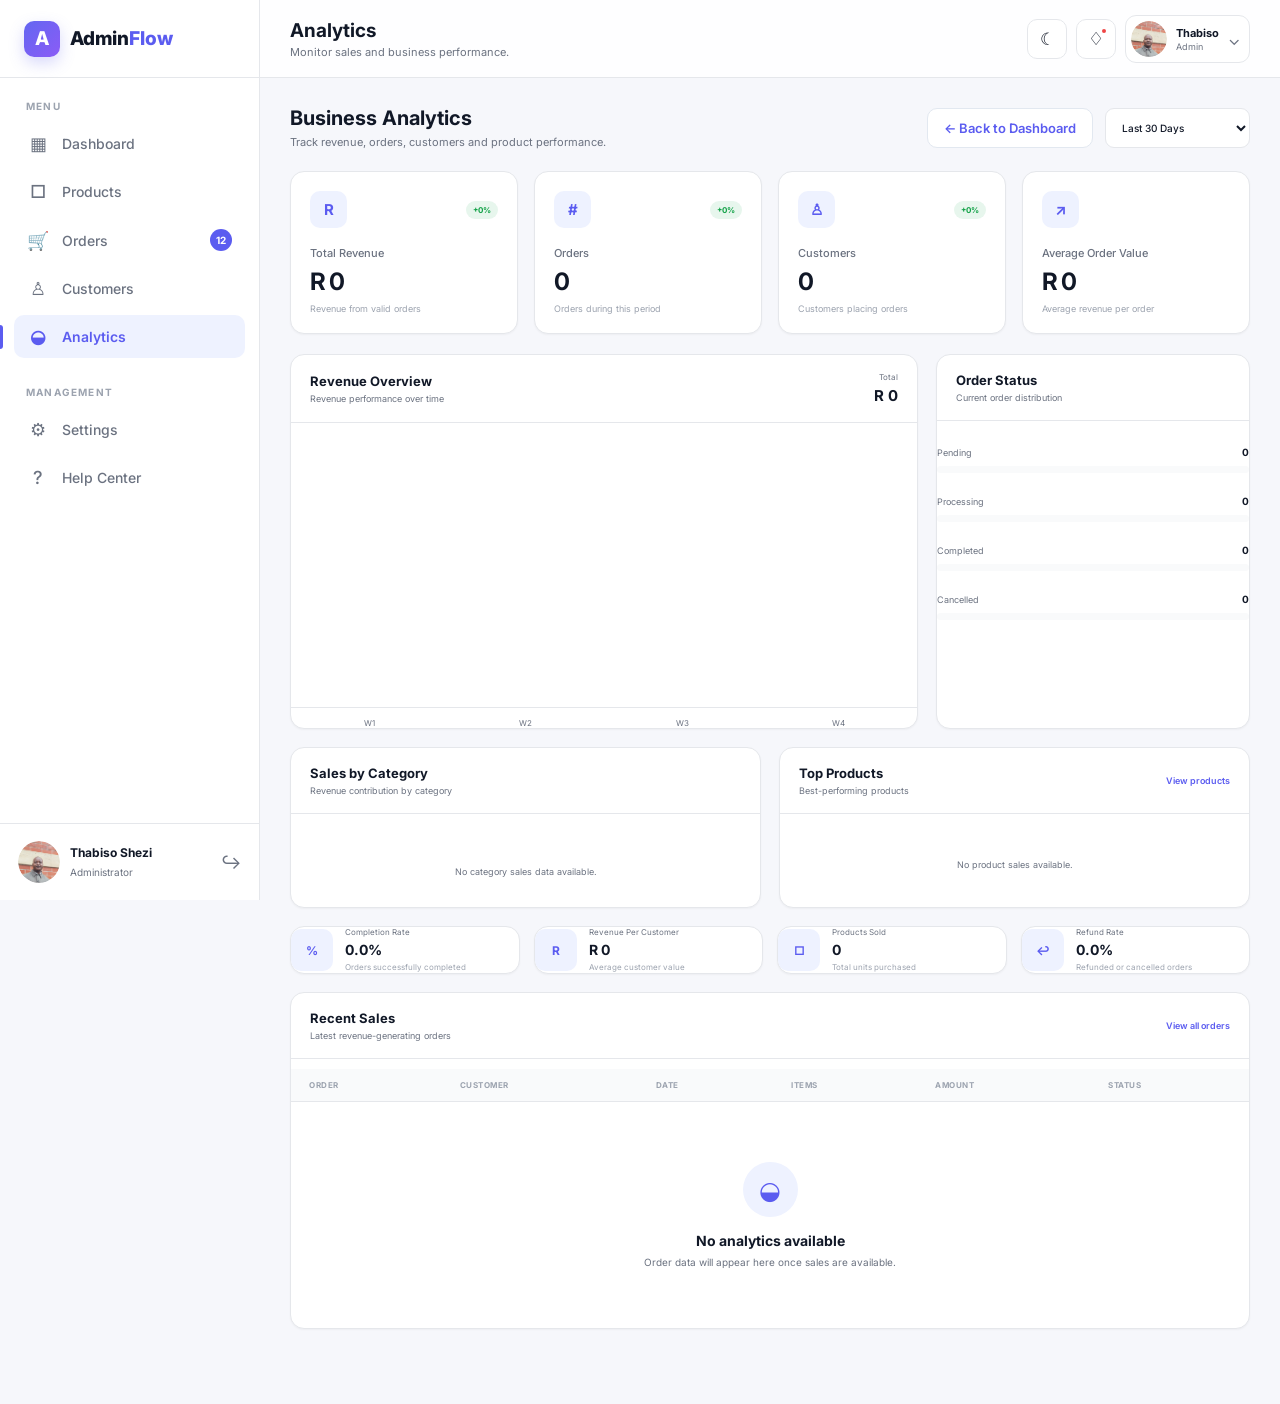
==== commit 7e63d90e: "Update profile images and product loading" ====
--- a/analytics.html
+++ b/analytics.html
@@ -166,7 +166,11 @@
         <div class="sidebar-user">
 
             <div class="user-avatar">
-                TS
+                <img
+                    src="profile.jpg"
+                    alt="Thabiso Shezi"
+                    class="admin-profile-image"
+                >
             </div>
 
 
@@ -267,7 +271,11 @@
                 <button class="profile-button">
 
                     <div class="profile-avatar">
-                        TS
+                        <img
+                            src="profile.jpg"
+                            alt="Thabiso Shezi"
+                            class="admin-profile-image"
+                        >
                     </div>
 
 
@@ -309,7 +317,6 @@
             <div class="products-page-heading">
 
                 <div>
-
                     <h2>
                         Business Analytics
                     </h2>
@@ -317,33 +324,37 @@
                     <p>
                         Track revenue, orders, customers and product performance.
                     </p>
-
                 </div>
 
-
-                <select
-                    id="analyticsPeriod"
-                    class="analytics-period-select"
-                    aria-label="Analytics period"
-                >
-
-                    <option value="7">
-                        Last 7 Days
-                    </option>
-
-                    <option value="30" selected>
-                        Last 30 Days
-                    </option>
-
-                    <option value="90">
-                        Last 90 Days
-                    </option>
-
-                    <option value="all">
-                        All Time
-                    </option>
-
-                </select>
+                <div class="products-page-actions">
+
+                    <a href="index.html" class="back-dashboard-btn">
+                        ← Back to Dashboard
+                    </a>
+
+                    <select
+                        id="analyticsPeriod"
+                        class="analytics-period-select"
+                        aria-label="Analytics period"
+                    >
+                        <option value="7">
+                            Last 7 Days
+                        </option>
+
+                        <option value="30" selected>
+                            Last 30 Days
+                        </option>
+
+                        <option value="90">
+                            Last 90 Days
+                        </option>
+
+                        <option value="all">
+                            All Time
+                        </option>
+                    </select>
+
+                </div>
 
             </div>
 
--- a/style.css
+++ b/style.css
@@ -927,9 +927,7 @@
 .card-menu,
 .table-action {
     background: transparent;
-
     color: var(--text-secondary);
-
     letter-spacing: 1px;
 }
 
@@ -5903,4 +5901,807 @@
     .help-search input {
         padding-right: 15px;
     }
+}
+
+/* ==========================================
+   NOTIFICATIONS
+========================================== */
+
+.notification-wrapper {
+    position: relative;
+}
+
+.notification-btn {
+    position: relative;
+    font-size: 18px;
+    cursor: pointer;
+}
+
+.notification-dot {
+    position: absolute;
+    width: 8px;
+    height: 8px;
+    top: 7px;
+    right: 7px;
+    background: #ef4444;
+    border-radius: 50%;
+    border: 2px solid var(--card-bg, #fff);
+}
+
+/* Dropdown */
+
+.notification-dropdown {
+    position: absolute;
+    top: calc(100% + 15px);
+    right: 0;
+
+    width: 360px;
+
+    background: var(--card-bg, #fff);
+    border: 1px solid var(--border-color, #e2e8f0);
+    border-radius: 16px;
+
+    box-shadow:
+        0 20px 45px rgba(0, 0, 0, 0.15);
+
+    overflow: hidden;
+
+    opacity: 0;
+    visibility: hidden;
+    transform: translateY(-10px);
+
+    transition: 0.25s ease;
+
+    z-index: 1000;
+}
+
+.notification-dropdown.show {
+    opacity: 1;
+    visibility: visible;
+    transform: translateY(0);
+}
+
+/* Header */
+
+.notification-header {
+    display: flex;
+    align-items: center;
+    justify-content: space-between;
+
+    padding: 18px 20px;
+
+    border-bottom:
+        1px solid var(--border-color, #e2e8f0);
+}
+
+.notification-header h3 {
+    margin: 0 0 3px;
+    font-size: 16px;
+}
+
+.notification-header span {
+    font-size: 12px;
+    color: var(--text-muted, #64748b);
+}
+
+.notification-header button {
+    border: none;
+    background: transparent;
+
+    color: var(--primary, #4f46e5);
+
+    font-size: 12px;
+    font-weight: 600;
+
+    cursor: pointer;
+}
+
+/* Notification */
+
+.notification-item {
+    display: flex;
+    gap: 12px;
+
+    padding: 16px 20px;
+
+    border-bottom:
+        1px solid var(--border-color, #e2e8f0);
+
+    transition: 0.2s ease;
+
+    cursor: pointer;
+}
+
+.notification-item:hover {
+    background: rgba(79, 70, 229, 0.05);
+}
+
+.notification-item.unread {
+    background: rgba(79, 70, 229, 0.06);
+}
+
+.notification-item-icon {
+    width: 40px;
+    height: 40px;
+
+    flex-shrink: 0;
+
+    display: flex;
+    align-items: center;
+    justify-content: center;
+
+    border-radius: 10px;
+
+    background: rgba(79, 70, 229, 0.1);
+}
+
+/* Text */
+
+.notification-content {
+    flex: 1;
+}
+
+.notification-content strong {
+    display: block;
+    margin-bottom: 4px;
+    font-size: 14px;
+}
+
+.notification-content p {
+    margin: 0 0 5px;
+
+    font-size: 13px;
+    line-height: 1.4;
+
+    color: var(--text-muted, #64748b);
+}
+
+.notification-content span {
+    font-size: 11px;
+    color: var(--text-muted, #94a3b8);
+}
+
+/* Footer */
+
+.notification-footer {
+    display: block;
+
+    padding: 14px;
+
+    text-align: center;
+
+    color: var(--primary, #4f46e5);
+
+    text-decoration: none;
+
+    font-size: 13px;
+    font-weight: 600;
+}
+
+.notification-footer:hover {
+    background: rgba(79, 70, 229, 0.05);
+}
+
+/* Mobile */
+
+@media (max-width: 600px) {
+
+    .notification-dropdown {
+        position: fixed;
+
+        top: 75px;
+        left: 15px;
+        right: 15px;
+
+        width: auto;
+    }
+}
+
+/* ==========================================
+   PRODUCT PAGE ACTIONS
+========================================== */
+
+.products-page-actions {
+    display: flex;
+    align-items: center;
+    justify-content: flex-end;
+    gap: 12px;
+    margin-left: auto;
+}
+
+.back-dashboard-btn {
+    display: inline-flex;
+    align-items: center;
+    justify-content: center;
+
+    padding: 11px 16px;
+
+    border: 1px solid var(--border-color, #e2e8f0);
+    border-radius: 10px;
+
+    background: var(--card-bg, #ffffff);
+    color: var(--primary, #4f46e5);
+
+    font-size: 13px;
+    font-weight: 600;
+
+    text-decoration: none;
+
+    transition:
+        transform 0.2s ease,
+        background 0.2s ease,
+        border-color 0.2s ease;
+}
+
+.back-dashboard-btn:hover {
+    transform: translateY(-2px);
+    background: rgba(79, 70, 229, 0.06);
+    border-color: var(--primary, #4f46e5);
+}
+
+
+/* ==========================================
+   HIDE BACK BUTTON ON MOBILE
+========================================== */
+
+@media (max-width: 768px) {
+
+    .back-dashboard-btn {
+        display: none;
+    }
+
+}
+
+
+
+/* ==========================================
+   RECENT ORDER ACTION MENU
+========================================== */
+
+.order-action-wrapper {
+    position: relative;
+    display: inline-flex;
+    justify-content: center;
+    align-items: center;
+}
+
+/* Three-dot button */
+.table-action {
+    width: 36px;
+    height: 36px;
+
+    display: inline-flex;
+    align-items: center;
+    justify-content: center;
+
+    border: 1px solid transparent;
+    border-radius: 9px;
+
+    background: transparent;
+    color: var(--text-secondary, #64748b);
+
+    font-size: 18px;
+    font-weight: 700;
+    line-height: 1;
+
+    cursor: pointer;
+
+    transition:
+        background 0.2s ease,
+        color 0.2s ease,
+        border-color 0.2s ease;
+}
+
+.table-action:hover,
+.table-action[aria-expanded="true"] {
+    background: rgba(79, 70, 229, 0.08);
+    color: var(--primary, #4f46e5);
+    border-color: rgba(79, 70, 229, 0.15);
+}
+
+
+/* ==========================================
+   DROPDOWN
+========================================== */
+
+.order-action-menu {
+    position: absolute;
+
+    top: calc(100% + 8px);
+    right: 0;
+
+    width: 175px;
+
+    padding: 6px;
+
+    background: var(--card-bg, #ffffff);
+
+    border: 1px solid var(--border-color, #e2e8f0);
+    border-radius: 12px;
+
+    box-shadow:
+        0 10px 30px rgba(15, 23, 42, 0.12);
+
+    z-index: 100;
+
+    /* Hidden by default */
+    opacity: 0;
+    visibility: hidden;
+    transform: translateY(-6px);
+
+    pointer-events: none;
+
+    transition:
+        opacity 0.18s ease,
+        visibility 0.18s ease,
+        transform 0.18s ease;
+}
+
+
+/* Show menu */
+.order-action-wrapper.active .order-action-menu {
+    opacity: 1;
+    visibility: visible;
+    transform: translateY(0);
+
+    pointer-events: auto;
+}
+
+
+/* ==========================================
+   MENU ITEMS
+========================================== */
+
+.order-action-menu a,
+.order-action-menu button {
+    width: 100%;
+
+    display: flex;
+    align-items: center;
+
+    padding: 10px 12px;
+
+    border: 0;
+    border-radius: 8px;
+
+    background: transparent;
+    color: var(--text-primary, #1e293b);
+
+    font-family: inherit;
+    font-size: 13px;
+    font-weight: 500;
+
+    text-align: left;
+    text-decoration: none;
+
+    cursor: pointer;
+
+    transition:
+        background 0.2s ease,
+        color 0.2s ease;
+}
+
+.order-action-menu a:hover,
+.order-action-menu button:hover {
+    background: rgba(79, 70, 229, 0.08);
+    color: var(--primary, #4f46e5);
+}
+
+
+/* ==========================================
+   DARK MODE
+========================================== */
+
+body.dark-mode .order-action-menu {
+    background: #111827;
+    border-color: #253047;
+
+    box-shadow:
+        0 14px 35px rgba(0, 0, 0, 0.35);
+}
+
+body.dark-mode .order-action-menu a,
+body.dark-mode .order-action-menu button {
+    color: #e5e7eb;
+}
+
+body.dark-mode .order-action-menu a:hover,
+body.dark-mode .order-action-menu button:hover {
+    background: rgba(99, 102, 241, 0.15);
+    color: #a5b4fc;
+}
+
+
+/* ==========================================
+   MOBILE
+========================================== */
+
+@media (max-width: 768px) {
+
+    .order-action-menu {
+        width: 165px;
+        right: 0;
+    }
+
+}
+
+/* ==========================================
+   ADMIN PROFILE PHOTO
+========================================== */
+
+.user-avatar,
+.profile-avatar {
+    overflow: hidden;
+    padding: 0;
+    flex-shrink: 0;
+}
+
+.admin-profile-image {
+    width: 100%;
+    height: 100%;
+    display: block;
+    object-fit: cover;
+    object-position: center;
+}
+
+.user-avatar {
+    width: 42px;
+    height: 42px;
+    border-radius: 50%;
+    overflow: hidden;
+    flex-shrink: 0;
+    padding: 0;
+}
+
+/* =========================
+   ADMIN PROFILE IMAGE
+========================= */
+
+.user-avatar,
+.profile-avatar {
+    overflow: hidden;
+    padding: 0;
+}
+
+.admin-profile-image {
+    width: 100%;
+    height: 100%;
+    display: block;
+    object-fit: cover;
+    object-position: center;
+}
+
+.admin-profile-image {
+    width: 100%;
+    height: 100%;
+    display: block;
+    object-fit: cover;
+    object-position: center;
+    border-radius: 50%;
+}
+
+/* ==========================================
+   ADMIN REAL PROFILE PHOTO
+========================================== */
+
+.user-avatar {
+    width: 40px;
+    height: 40px;
+    padding: 0;
+    overflow: hidden;
+    border-radius: 50%;
+    background: none;
+}
+
+.user-avatar .admin-profile-image {
+    width: 100%;
+    height: 100%;
+    display: block;
+    object-fit: cover;
+    object-position: center;
+    border-radius: inherit;
+}
+
+.profile-avatar {
+    width: 34px;
+    height: 34px;
+    padding: 0;
+    overflow: hidden;
+    border-radius: 50%;
+    background: none;
+}
+
+.profile-avatar .admin-profile-image {
+    width: 100%;
+    height: 100%;
+    display: block;
+    object-fit: cover;
+    object-position: center;
+}
+
+.profile-avatar {
+    width: 34px;
+    height: 34px;
+
+    border-radius: 50%;
+    overflow: hidden;
+
+    font-size: 10px;
+}
+
+/* ==========================================
+   ADMIN PROFILE PHOTOS
+========================================== */
+
+.user-avatar,
+.profile-avatar {
+    padding: 0;
+    overflow: hidden;
+    border-radius: 50%;
+    flex-shrink: 0;
+    background: transparent;
+}
+
+/* Bottom-left */
+.user-avatar {
+    width: 42px;
+    height: 42px;
+}
+
+/* Top-right */
+.profile-avatar {
+    width: 36px;
+    height: 36px;
+}
+
+.user-avatar .admin-profile-image,
+.profile-avatar .admin-profile-image {
+    width: 100%;
+    height: 100%;
+    display: block;
+    object-fit: cover;
+    object-position: center;
+    border-radius: 50%;
+}
+
+/* ==========================================
+   ADMIN PROFILE PICTURES - FINAL FIX
+========================================== */
+
+.user-avatar,
+.profile-avatar {
+    padding: 0 !important;
+    overflow: hidden !important;
+    border-radius: 50% !important;
+    background: transparent !important;
+    flex-shrink: 0;
+}
+
+/* Bottom-left picture */
+.user-avatar {
+    width: 42px !important;
+    height: 42px !important;
+}
+
+/* Top-right picture */
+.profile-avatar {
+    width: 36px !important;
+    height: 36px !important;
+}
+
+.admin-profile-image {
+    width: 100% !important;
+    height: 100% !important;
+    display: block !important;
+    object-fit: cover !important;
+    object-position: center !important;
+    border-radius: 50% !important;
+}
+
+/* ADMIN PROFILE PHOTO */
+
+.user-avatar,
+.profile-avatar {
+    padding: 0 !important;
+    overflow: hidden !important;
+    border-radius: 50% !important;
+    background: transparent !important;
+}
+
+.user-avatar {
+    width: 42px !important;
+    height: 42px !important;
+}
+
+.profile-avatar {
+    width: 36px !important;
+    height: 36px !important;
+}
+
+.admin-profile-image {
+    width: 100% !important;
+    height: 100% !important;
+    display: block !important;
+    object-fit: cover !important;
+    object-position: center !important;
+}
+
+/* =====================================================
+   ADMIN PROFILE IMAGES
+   ===================================================== */
+
+/* Bottom-left avatar */
+.user-avatar {
+    width: 42px !important;
+    height: 42px !important;
+    border-radius: 50% !important;
+    overflow: hidden !important;
+    padding: 0 !important;
+    background: transparent !important;
+}
+
+/* Top-right avatar */
+.profile-avatar {
+    width: 36px !important;
+    height: 36px !important;
+    border-radius: 50% !important;
+    overflow: hidden !important;
+    padding: 0 !important;
+    background: transparent !important;
+}
+
+/* Actual photo */
+.user-avatar img,
+.profile-avatar img,
+.admin-profile-image {
+    width: 100% !important;
+    height: 100% !important;
+    max-width: none !important;
+    display: block !important;
+    object-fit: cover !important;
+    object-position: center !important;
+    border-radius: 50% !important;
+}
+
+/* ==========================================
+   PROFILE IMAGE FIX
+========================================== */
+
+.user-avatar,
+.profile-avatar {
+    position: relative;
+    overflow: hidden !important;
+    padding: 0 !important;
+    background: none !important;
+}
+
+.user-avatar {
+    width: 42px !important;
+    height: 42px !important;
+    min-width: 42px;
+    border-radius: 50% !important;
+}
+
+.profile-avatar {
+    width: 36px !important;
+    height: 36px !important;
+    min-width: 36px;
+    border-radius: 50% !important;
+}
+
+.admin-profile-image {
+    position: absolute !important;
+    inset: 0 !important;
+
+    width: 100% !important;
+    height: 100% !important;
+
+    display: block !important;
+
+    object-fit: cover !important;
+    object-position: center !important;
+
+    opacity: 1 !important;
+    visibility: visible !important;
+
+    border-radius: inherit !important;
+}
+
+
+/* =====================================================
+   ADMIN PROFILE PHOTO
+   ===================================================== */
+
+.user-avatar,
+.profile-avatar {
+    position: relative;
+    padding: 0;
+    overflow: hidden;
+    background: transparent;
+    color: transparent;
+}
+
+/* Bottom-left sidebar photo */
+.user-avatar {
+    width: 38px;
+    height: 38px;
+    min-width: 38px;
+    border-radius: 50%;
+}
+
+/* Top-right header photo */
+.profile-avatar {
+    width: 31px;
+    height: 31px;
+    min-width: 31px;
+    border-radius: 50%;
+}
+
+/* Actual profile image */
+.admin-profile-image {
+    width: 100%;
+    height: 100%;
+
+    display: block;
+
+    object-fit: cover;
+    object-position: center;
+
+    border-radius: inherit;
+}
+
+/* ==========================================
+   PRODUCT CLICK LOADER
+========================================== */
+
+.product-click-loader {
+    position: fixed;
+    inset: 0;
+    z-index: 9999;
+
+    display: flex;
+    flex-direction: column;
+    align-items: center;
+    justify-content: center;
+    gap: 14px;
+
+    background: rgba(255, 255, 255, 0.82);
+    backdrop-filter: blur(6px);
+
+    opacity: 0;
+    visibility: hidden;
+    pointer-events: none;
+
+    transition:
+        opacity 0.25s ease,
+        visibility 0.25s ease;
+}
+
+.product-click-loader.active {
+    opacity: 1;
+    visibility: visible;
+    pointer-events: auto;
+}
+
+.product-loader-spinner {
+    width: 42px;
+    height: 42px;
+
+    border: 4px solid #e5e7eb;
+    border-top-color: #6366f1;
+    border-radius: 50%;
+
+    animation: productSpin 0.7s linear infinite;
+}
+
+.product-click-loader p {
+    margin: 0;
+    font-size: 14px;
+    font-weight: 600;
+}
+
+@keyframes productSpin {
+    to {
+        transform: rotate(360deg);
+    }
 }
